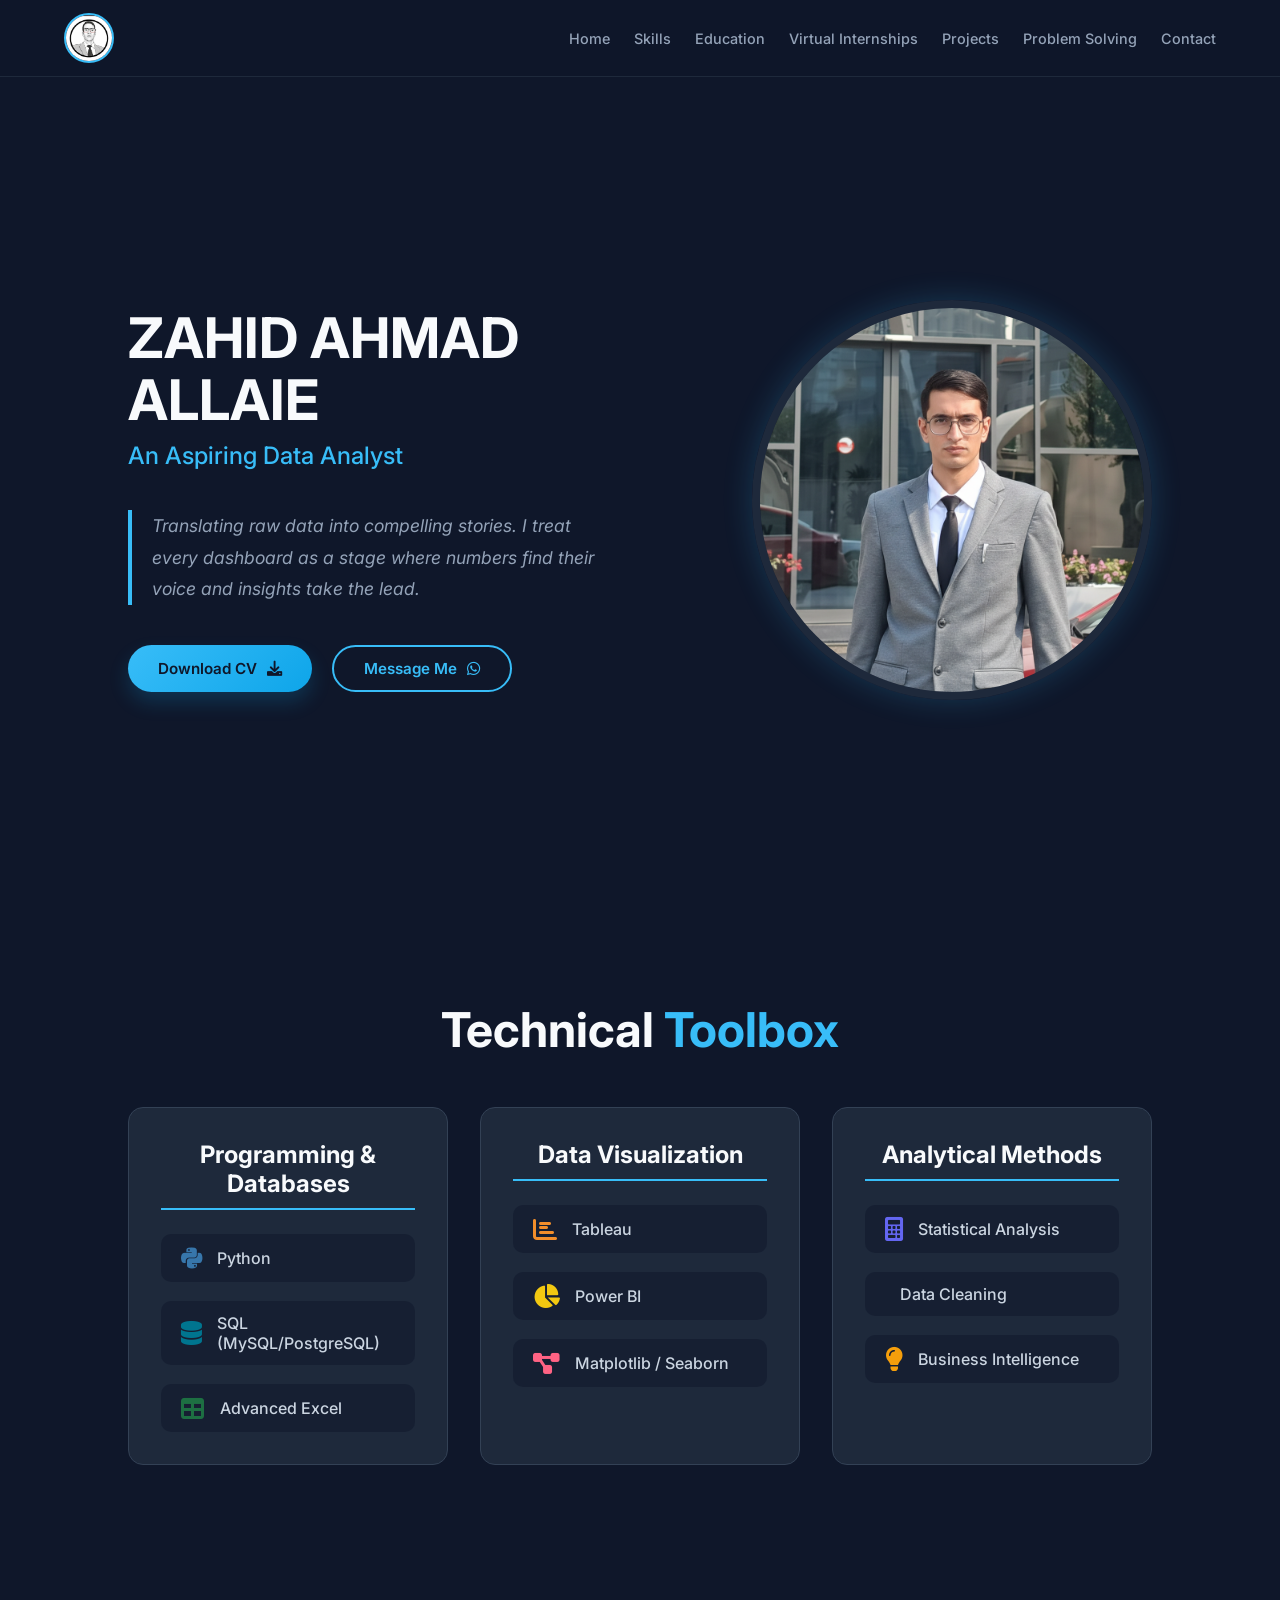
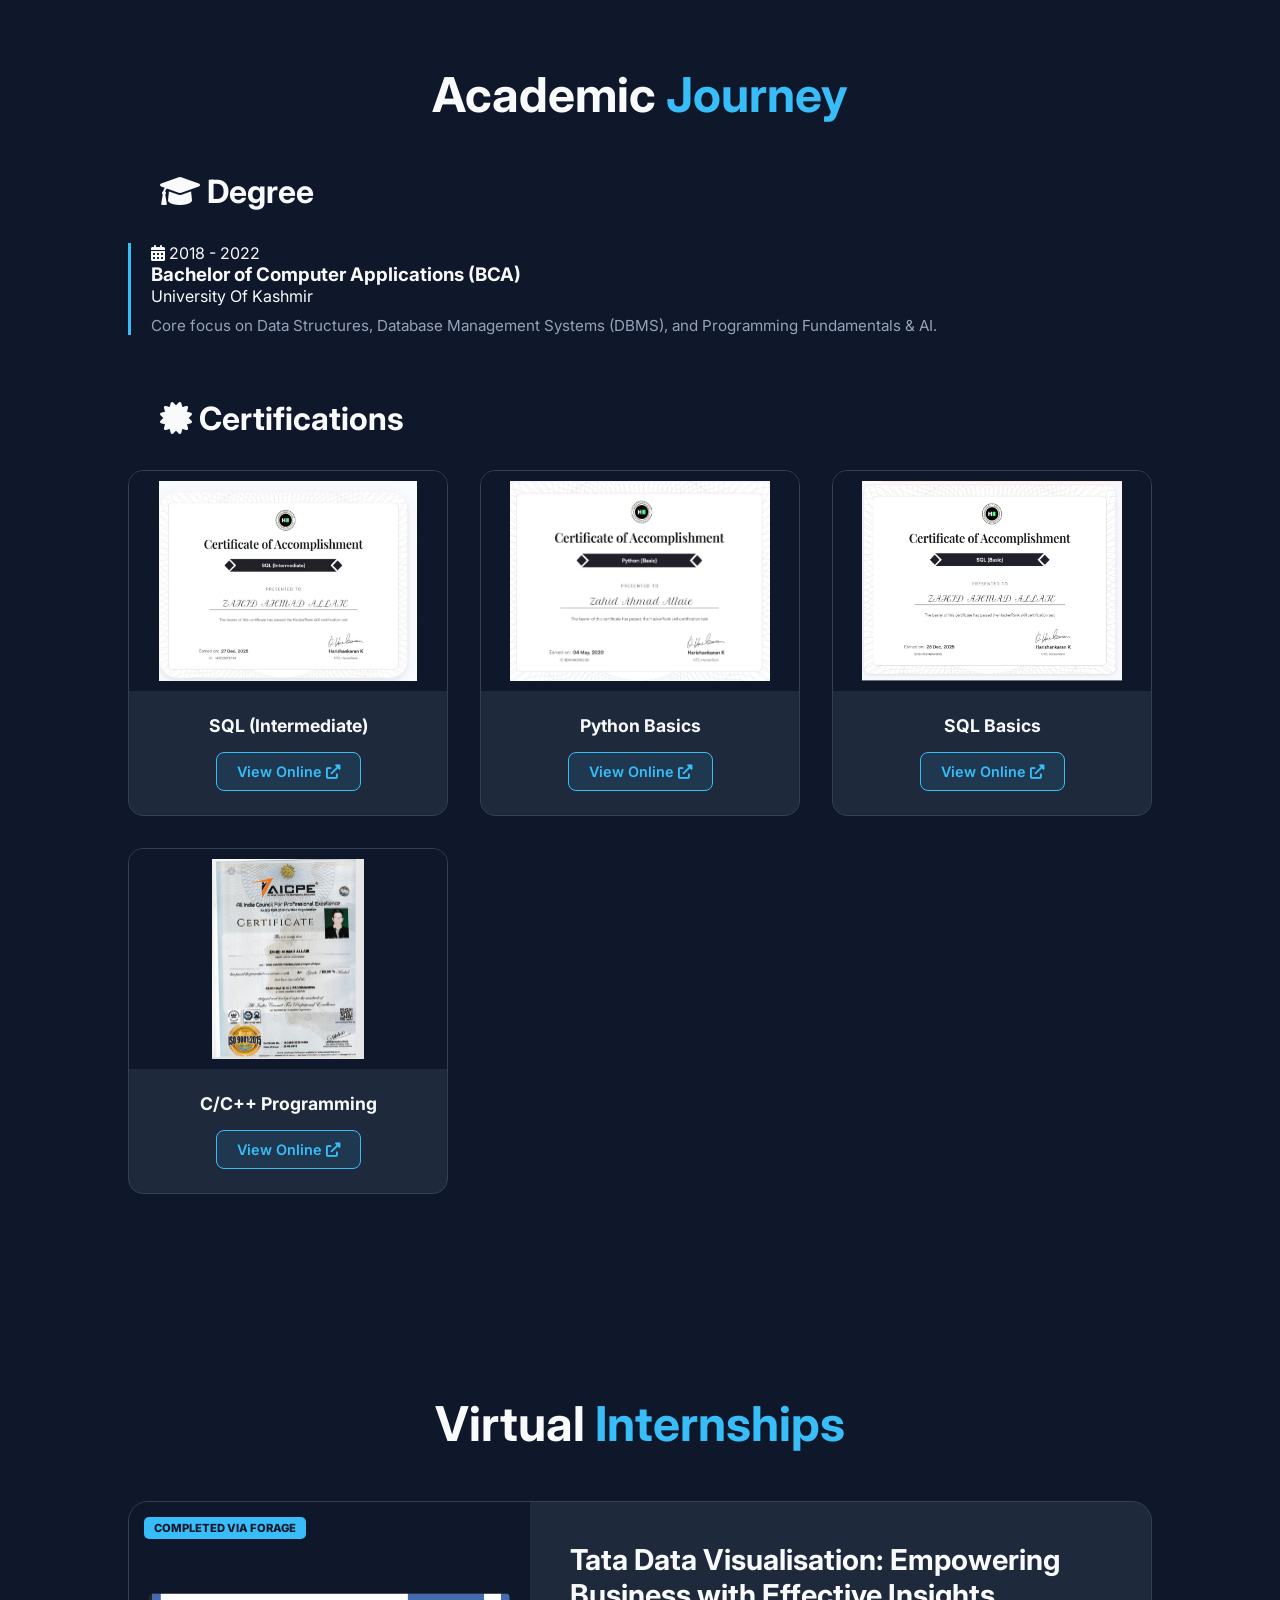
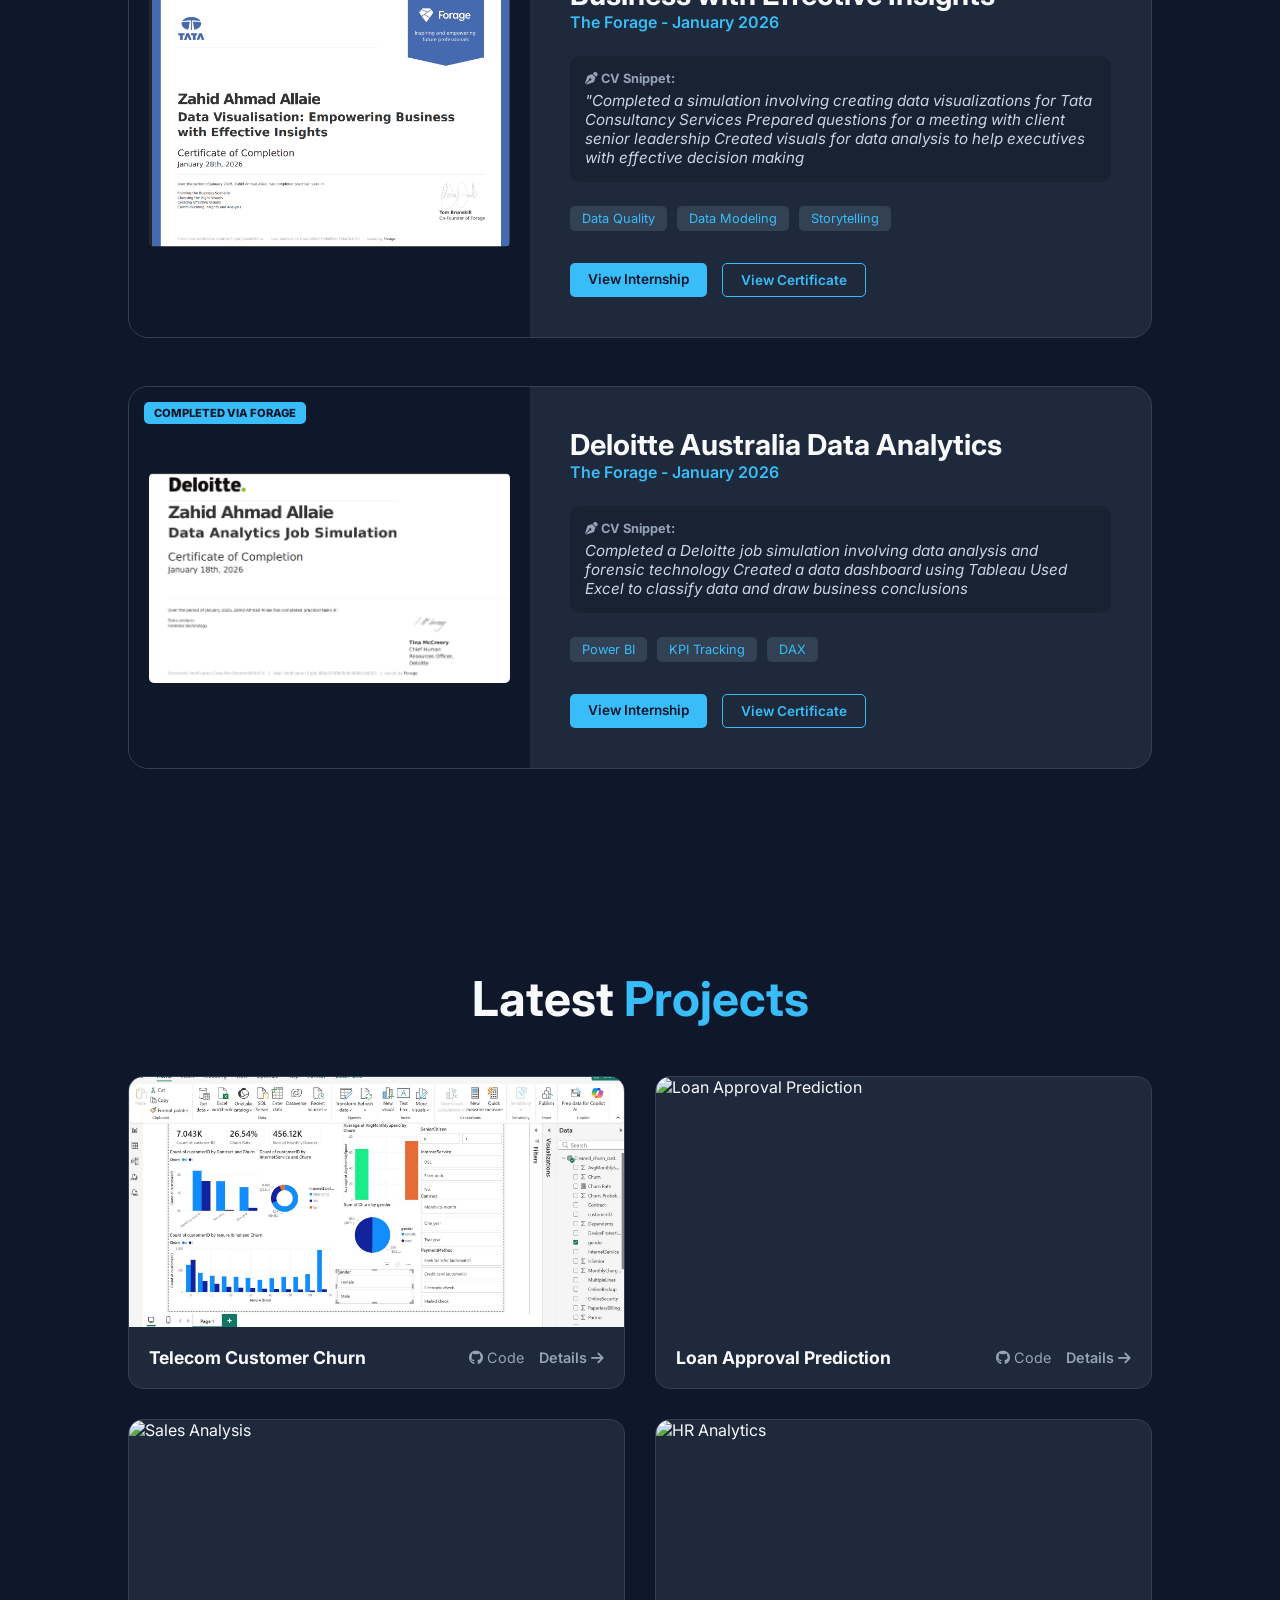
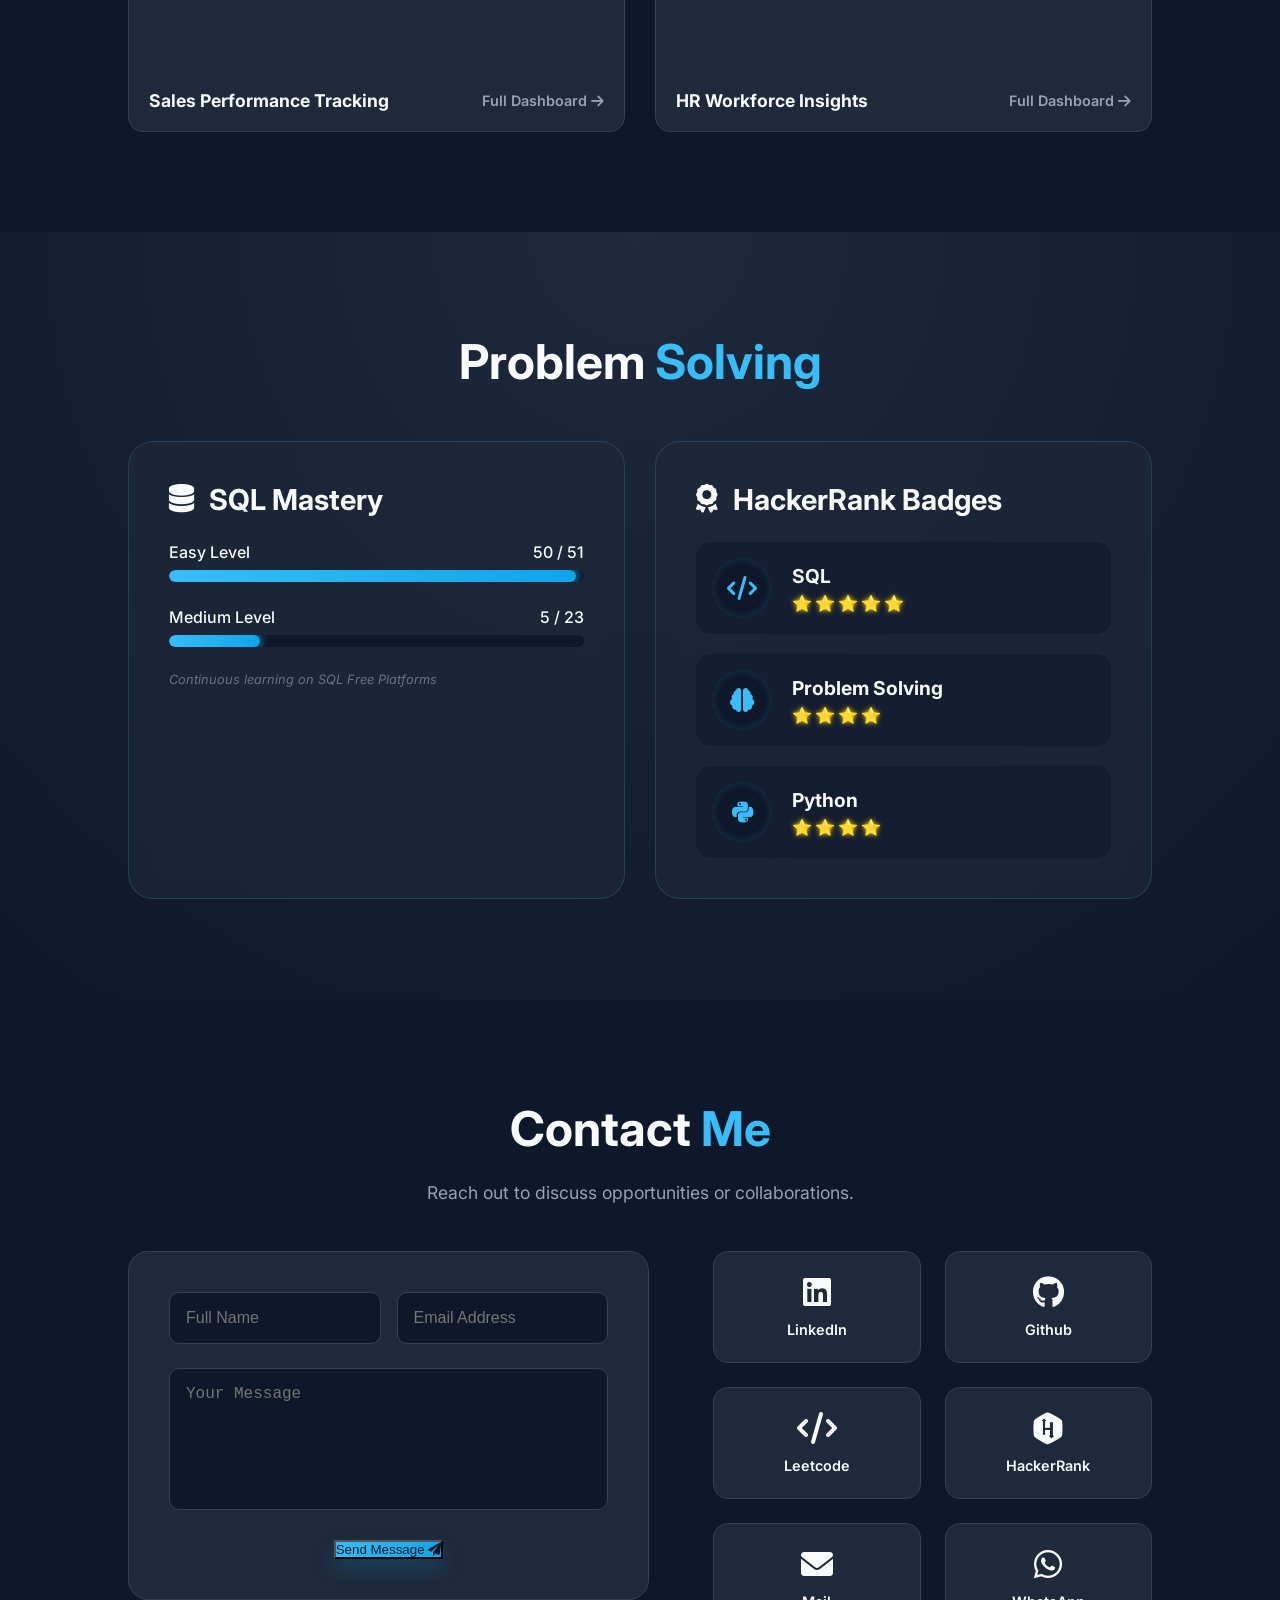
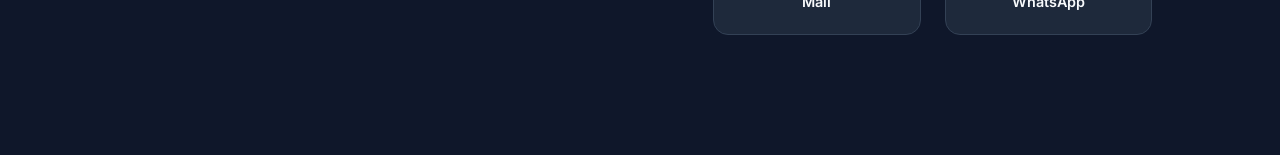
==== index.html @ d8ca3b90 "Update index.html" ====
<!DOCTYPE html>
<html lang="en">
<head>
    <meta charset="UTF-8">
    <meta name="viewport" content="width=device-width, initial-scale=1.0">
    <title>Data Analyst Portfolio</title>
    <link rel="stylesheet" href="Style.css">
    <link href="https://fonts.googleapis.com/css2?family=Inter:wght@300;400;600;700&display=swap" rel="stylesheet">
    <link rel="stylesheet" href="https://cdnjs.cloudflare.com/ajax/libs/font-awesome/6.0.0/css/all.min.css">
</head>
<body>

    <header class="header">
        <nav class="navbar">
            <div class="logo">
    <a href="#home">
        <img src="images\mylogo.PNG" alt="Portfolio Logo" id="logo-img">
    </a>
</div>
            
            <ul class="nav-menu">
                <li><a href="#home" class="nav-link">Home</a></li>
                <li><a href="#skills" class="nav-link">Skills</a></li>
                <li><a href="#education" class="nav-link">Education</a></li>
                <li><a href="#internships" class="nav-link">Virtual Internships</a></li>
                <li><a href="#projects" class="nav-link">Projects</a></li>
                <li><a href="#solving" class="nav-link">Problem Solving</a></li>
                <li><a href="#contact" class="nav-link">Contact</a></li>
            </ul>

            <div class="hamburger">
                <span class="bar"></span>
                <span class="bar"></span>
                <span class="bar"></span>
            </div>
        </nav>
    </header>


    <section class="home" id="home">
    <div class="home-container">
        <div class="home-content">
            <div class="name-box animate-top">
                <h1>ZAHID AHMAD ALLAIE</h1>
                <h3>An Aspiring Data Analyst</h3>
            </div>
            
            <p class="tagline animate-left">
                Translating raw data into compelling stories. I treat every dashboard as a stage where numbers find their voice and insights take the lead.
            </p>

            <div class="btn-group animate-left">
                <a href="https://drive.google.com/file/d/1GFUO-oh1-KVw1tU54nTM6LFHCbg9T-Mq/view" target="_blank" class="btn btn-cv">
                    <span>Download CV</span>
                    <i class="fas fa-download"></i>
                </a>
                <a href="https://wa.me/+971561083582?text=Hi%20Zahid,%20I%20saw%20your%20portfolio..." target="_blank" class="btn btn-msg">
                    <span>Message Me</span>
                    <i class="fab fa-whatsapp"></i>
                </a>
            </div>
        </div>

        <div class="home-img animate-right">
            <div class="img-wrapper">
                <img src="images\zahid.png" alt="Zahid Ahmad Allaie">
            </div>
        </div>
    </div>
</section>








<section class="skills" id="skills">
    <h2 class="heading">Technical <span>Toolbox</span></h2>

    <div class="skills-container">
        <div class="skills-column">
            <h3>Programming & Databases</h3>
            <div class="skills-list">
                <div class="skill-card">
                    <i class="fab fa-python" style="color: #3776ab;"></i>
                    <span>Python</span>
                </div>
                <div class="skill-card">
                    <i class="fas fa-database" style="color: #00758f;"></i>
                    <span>SQL (MySQL/PostgreSQL)</span>
                </div>
                <div class="skill-card">
                    <i class="fas fa-table" style="color: #1d6f42;"></i>
                    <span>Advanced Excel</span>
                </div>
            </div>
        </div>

        <div class="skills-column">
            <h3>Data Visualization</h3>
            <div class="skills-list">
                <div class="skill-card">
                    <i class="fas fa-chart-bar" style="color: #f28e2b;"></i>
                    <span>Tableau</span>
                </div>
                <div class="skill-card">
                    <i class="fas fa-chart-pie" style="color: #f2c811;"></i>
                    <span>Power BI</span>
                </div>
                <div class="skill-card">
                    <i class="fas fa-project-diagram" style="color: #ff6384;"></i>
                    <span>Matplotlib / Seaborn</span>
                </div>
            </div>
        </div>

        <div class="skills-column">
            <h3>Analytical Methods</h3>
            <div class="skills-list">
                <div class="skill-card">
                    <i class="fas fa-calculator" style="color: #6366f1;"></i>
                    <span>Statistical Analysis</span>
                </div>
                <div class="skill-card">
                    <i class="fas fa-magnifying-glass-chart" style="color: #10b981;"></i>
                    <span>Data Cleaning</span>
                </div>
                <div class="skill-card">
                    <i class="fas fa-lightbulb" style="color: #f59e0b;"></i>
                    <span>Business Intelligence</span>
                </div>
            </div>
        </div>
    </div>
</section>









<section class="education" id="education">
    <h2 class="heading">Academic <span>Journey</span></h2>

    <div class="education-row">
        <div class="edu-column">
            <h3 class="title"><i class="fas fa-graduation-cap"></i> Degree</h3>
            <div class="edu-box">
                <div class="content">
                    <div class="year"><i class="fas fa-calendar-alt"></i> 2018 - 2022</div>
                    <h3>Bachelor of Computer Applications (BCA)</h3>
                    <p>University Of Kashmir</p>
                    <p class="edu-detail">Core focus on Data Structures, Database Management Systems (DBMS), and Programming Fundamentals & AI.</p>
                </div>
            </div>
        </div>

        <div class="edu-column">
            <h3 class="title"><i class="fas fa-certificate"></i> Certifications</h3>
            <div class="cert-container">
                
                <div class="cert-card">
                    <div class="cert-img">
                        <img src="images\sqlAdv.PNG" alt="SQL Intermediate">
                    </div>
                    <div class="cert-info">
                        <h4>SQL (Intermediate)</h4>
                        <a href="https://www.hackerrank.com/certificates/143c287fef49" target="_blank" class="view-btn">View Online <i class="fas fa-external-link-alt"></i></a>
                    </div>
                </div>

                <div class="cert-card">
                    <div class="cert-img">
                        <img src="images\pyBasic.PNG" alt="Python Basics">
                    </div>
                    <div class="cert-info">
                        <h4>Python Basics</h4>
                        <a href="https://www.hackerrank.com/certificates/8d104a590e00" target="_blank" class="view-btn">View Online <i class="fas fa-external-link-alt"></i></a>
                    </div>
                </div>

                <div class="cert-card">
                    <div class="cert-img">
                        <img src="images\sqlBasic.PNG" alt="SQL Basics">
                    </div>
                    <div class="cert-info">
                        <h4>SQL Basics</h4>
                        <a href="https://www.hackerrank.com/certificates/8f9cf4ba4808" target="_blank" class="view-btn">View Online <i class="fas fa-external-link-alt"></i></a>
                    </div>
                </div>

                <div class="cert-card">
                    <div class="cert-img">
                        <img src="images\aicpe.PNG" alt="C/C++">
                    </div>
                    <div class="cert-info">
                        <h4>C/C++ Programming</h4>
                        <a href="YOUR_LINK_HERE" target="_blank" class="view-btn">View Online <i class="fas fa-external-link-alt"></i></a>
                    </div>
                </div>

            </div>
        </div>
    </div>
</section>










<section class="internships" id="internships">
    <h2 class="heading">Virtual <span>Internships</span></h2>

    <div class="intern-wrapper">
        <div class="intern-card">
            <div class="intern-visual">
                <img src="images\certificate.PNG" alt="Internship Certificate">
                <div class="intern-label">Completed via Forage</div>
            </div>
            
            <div class="intern-details">
                <h3>Tata Data Visualisation: Empowering Business with Effective Insights </h3>
                <p class="company-name">The Forage - January 2026</p>
                
                <div class="cv-snippet">
                    <strong><i class="fas fa-pen-nib"></i> CV Snippet:</strong>
                    <p>"Completed a simulation involving creating data visualizations for Tata Consultancy Services

Prepared questions for a meeting with client senior leadership

Created visuals for data analysis to help executives with effective decision making</p>
                </div>

                <div class="intern-skills">
                    <span>Data Quality</span>
                    <span>Data Modeling</span>
                    <span>Storytelling</span>
                </div>

                <div class="intern-actions">
                    <a href="https://www.theforage.com/achievements?virtualInternshipId=MyXvBcppsW2FkNYCX" class="btn-small">View Internship</a>
                    <a href="https://www.theforage.com/completion-certificates/ifobHAoMjQs9s6bKS/MyXvBcppsW2FkNYCX_ifobHAoMjQs9s6bKS_696a570f8d5b9c666d1b4325_1769618087051_completion_certificate.pdf" class="btn-small btn-outline">View Certificate</a>
                </div>
            </div>
        </div>

        <div class="intern-card">
            <div class="intern-visual">
                <img src="images\cert.PNG" alt="Internship Certificate">
                <div class="intern-label">Completed via Forage</div>
            </div>
            
            <div class="intern-details">
                <h3>Deloitte Australia Data Analytics</h3>
                <p class="company-name">The Forage - January 2026</p>
                
                <div class="cv-snippet">
                    <strong><i class="fas fa-pen-nib"></i> CV Snippet:</strong>
                    <p>Completed a Deloitte job simulation involving data analysis and forensic technology 

Created a data dashboard using Tableau 

Used Excel to classify data and draw business conclusions</p>
                </div>

                <div class="intern-skills">
                    <span>Power BI</span>
                    <span>KPI Tracking</span>
                    <span>DAX</span>
                </div>

                <div class="intern-actions">
                    <a href="" class="btn-small">View Internship</a>
                    <a href="https://www.theforage.com/completion-certificates/9PBTqmSxAf6zZTseP/io9DzWKe3PTsiS6GG_9PBTqmSxAf6zZTseP_696a570f8d5b9c666d1b4325_1768754976599_completion_certificate.pdf" class="btn-small btn-outline">View Certificate</a>
                </div>
            </div>
        </div>
    </div>
</section>








<section class="projects" id="projects">
    <h2 class="heading">Latest <span>Projects</span></h2>

    <div class="projects-grid">
        
        <div class="project-box">
            <div class="project-media">
                <img src="images\pj2.jpg" alt="Telecom Churn Analysis">
                <div class="project-overlay">
                    <div class="overlay-content">
                        <h4>Impact: 81% Accuracy</h4>
                        <p>Identified that Fiber Optic customers churn most in the first 12 months.</p>
                        <div class="tech-tags">
                            <span>Python</span><span>Pandas</span><span>Power BI</span>
                        </div>
                    </div>
                </div>
            </div>
            <div class="project-text">
                <h3>Telecom Customer Churn</h3>
                <div class="project-links">
                    <a href="GITHUB_LINK" target="_blank"><i class="fab fa-github"></i> Code</a>
                    <a href="#" class="view-link">Details <i class="fas fa-arrow-right"></i></a>
                </div>
            </div>
        </div>

        <div class="project-box">
            <div class="project-media">
                <img src="images\custt.png" alt="Loan Approval Prediction">
                <div class="project-overlay">
                    <div class="overlay-content">
                        <h4>Impact: 91% Precision</h4>
                        <p>Identified CIBIL score as the #1 predictor for loan risk assessment.</p>
                        <div class="tech-tags">
                            <span>Scikit-Learn</span><span>ML</span><span>Seaborn</span>
                        </div>
                    </div>
                </div>
            </div>
            <div class="project-text">
                <h3>Loan Approval Prediction</h3>
                <div class="project-links">
                    <a href="GITHUB_LINK" target="_blank"><i class="fab fa-github"></i> Code</a>
                    <a href="#" class="view-link">Details <i class="fas fa-arrow-right"></i></a>
                </div>
            </div>
        </div>

        <div class="project-box">
            <div class="project-media">
                <img src="sales-preview.jpg" alt="Sales Analysis">
                <div class="project-overlay">
                    <div class="overlay-content">
                        <h4>Role: Data Visualization</h4>
                        <p>Built calculated measures to track YOY growth and product performance.</p>
                        <div class="tech-tags">
                            <span>Excel</span><span>Power BI</span><span>DAX</span>
                        </div>
                    </div>
                </div>
            </div>
            <div class="project-text">
                <h3>Sales Performance Tracking</h3>
                <div class="project-links">
                    <a href="#" class="view-link">Full Dashboard <i class="fas fa-arrow-right"></i></a>
                </div>
            </div>
        </div>

        <div class="project-box">
            <div class="project-media">
                <img src="images\hr_pj.png" alt="HR Analytics">
                <div class="project-overlay">
                    <div class="overlay-content">
                        <h4>Goal: Workforce Optimization</h4>
                        <p>Analyzed salary distribution and education levels across departments.</p>
                        <div class="tech-tags">
                            <span>Power BI</span><span>Data Cleaning</span>
                        </div>
                    </div>
                </div>
            </div>
            <div class="project-text">
                <h3>HR Workforce Insights</h3>
                <div class="project-links">
                    <a href="#" class="view-link">Full Dashboard <i class="fas fa-arrow-right"></i></a>
                </div>
            </div>
        </div>

    </div>
</section>







<section class="problem-solving" id="solving">
    <h2 class="heading">Problem <span>Solving</span></h2>

    <div class="stats-container">
        <div class="stats-card glass-morph animate-left">
            <h3><i class="fas fa-database"></i> SQL Mastery</h3>
            <div class="progress-box">
                <div class="progress-info">
                    <span>Easy Level</span>
                    <span>50 / 51</span>
                </div>
                <div class="progress-bar"><div class="bar-fill" style="width: 98%;"></div></div>
            </div>

            <div class="progress-box">
                <div class="progress-info">
                    <span>Medium Level</span>
                    <span>5 / 23</span>
                </div>
                <div class="progress-bar"><div class="bar-fill" style="width: 22%;"></div></div>
            </div>
            <p class="stats-footer">Continuous learning on SQL Free Platforms</p>
        </div>

        <div class="badges-card glass-morph animate-right">
            <h3><i class="fas fa-award"></i> HackerRank Badges</h3>
            <div class="badge-row">
                <div class="badge-item gold">
                    <div class="badge-icon"><i class="fas fa-code"></i></div>
                    <div class="badge-info">
                        <h4>SQL</h4>
                        <div class="stars">⭐⭐⭐⭐⭐</div>
                    </div>
                </div>

                <div class="badge-item silver">
                    <div class="badge-icon"><i class="fas fa-brain"></i></div>
                    <div class="badge-info">
                        <h4>Problem Solving</h4>
                        <div class="stars">⭐⭐⭐⭐</div>
                    </div>
                </div>

                <div class="badge-item silver">
                    <div class="badge-icon"><i class="fab fa-python"></i></div>
                    <div class="badge-info">
                        <h4>Python</h4>
                        <div class="stars">⭐⭐⭐⭐</div>
                    </div>
                </div>
            </div>
        </div>
    </div>
</section>








<section class="contact" id="contact">
    <h2 class="heading">Contact <span>Me</span></h2>
    <p class="contact-subtitle">Reach out to discuss opportunities or collaborations.</p>

    <div class="contact-container">
        <div class="contact-form-box">
            <form action="#">
                <div class="input-group">
                    <input type="text" placeholder="Full Name" required>
                    <input type="email" placeholder="Email Address" required>
                </div>
                <textarea name="message" cols="30" rows="6" placeholder="Your Message" required></textarea>
                <button type="submit" class="btn-cv">Send Message <i class="fas fa-paper-plane"></i></button>
            </form>
        </div>

        <div class="contact-links-grid">
            <a href="https://linkedin.com/in/zahid-ahmad-allaie-4b32391a2" target="_blank" class="contact-card linkedin">
                <i class="fab fa-linkedin"></i>
                <span>LinkedIn</span>
            </a>
            <a href="https://github.com/Zahidtoofani" target="_blank" class="contact-card github">
                <i class="fab fa-github"></i>
                <span>Github</span>
            </a>
            <a href="https://leetcode.com/u/ZahidAllaie123/" target="_blank" class="contact-card leetcode">
                <i class="fas fa-code"></i>
                <span>Leetcode</span>
            </a>
            <a href="https://www.hackerrank.com/profile/ZahidToofani786" target="_blank" class="contact-card hackerrank">
                <i class="fab fa-hackerrank"></i>
                <span>HackerRank</span>
            </a>
            <a href="https://mail.google.com/mail/?view=cm&fs=1&to=zahidtoofani83406@gmail.com" class="contact-card mail">
                <i class="fas fa-envelope"></i>
                <span>Mail</span>
            </a>
            <a href="https://wa.me/+971561083582" target="_blank" class="contact-card whatsapp">
                <i class="fab fa-whatsapp"></i>
                <span>WhatsApp</span>
            </a>
        </div>
    </div>
</section>








    <script src="script.js"></script>
</body>

</html>
---- Style.css ----
/* =========================================
   1. BASE RESET & FONTS
   ========================================= */
* {
    margin: 0;
    padding: 0;
    box-sizing: border-box;
}

body {
    font-family: 'Inter', sans-serif;
    background-color: #0f172a; /* Deep Navy */
    color: #f8fafc;
    overflow-x: hidden;
}

/* =========================================
   2. HEADER & NAVIGATION
   ========================================= */
.header {
    background-color: rgba(15, 23, 42, 0.95);
    position: fixed;
    width: 100%;
    top: 0;
    z-index: 1000;
    border-bottom: 1px solid #1e293b;
}

.navbar {
    display: flex;
    justify-content: space-between;
    align-items: center;
    padding: 0.8rem 5%;
    max-width: 1300px;
    margin: 0 auto;
}

.logo img {
    width: 50px;           
    height: 50px;          
    border-radius: 50%;    
    object-fit: cover;     
    border: 2px solid #38bdf8;
    transition: transform 0.3s ease;
    display: block;
}

.logo img:hover {
    transform: scale(1.1);
}

.nav-menu {
    display: flex;
    list-style: none;
    gap: 1.5rem;
}

.nav-link {
    text-decoration: none;
    color: #94a3b8;
    font-size: 0.9rem;
    font-weight: 500;
    transition: 0.3s;
}

.nav-link:hover {
    color: #38bdf8;
}

/* =========================================
   3. HOME / HERO SECTION
   ========================================= */
.home {
    min-height: 100vh;
    display: flex;
    align-items: center;
    padding: 100px 10% 0;
    background-color: #0f172a;
}

.home-container {
    display: flex;
    align-items: center;
    justify-content: space-between;
    width: 100%;
    gap: 50px;
}

.home-content {
    flex: 1;
    text-align: left;
}

/* Name Box Spacing */
.name-box {
    margin-bottom: 40px; /* This creates the gap you wanted */
}

.name-box h1 {
    font-size: 3.5rem;
    color: #f8fafc;
    line-height: 1.1;
    margin-bottom: 10px;
}

.name-box h3 {
    font-size: 1.5rem;
    color: #38bdf8;
    font-weight: 500;
}

/* Tagline Spacing */
.tagline {
    font-style: italic;
    font-size: 1.1rem;
    line-height: 1.8;
    color: #94a3b8;
    border-left: 4px solid #38bdf8;
    padding-left: 20px;
    max-width: 550px;
    margin-bottom: 40px; /* Space before buttons */
}

/* Image Wrapper */
.home-img {
    flex: 1;
    display: flex;
    justify-content: flex-end;
}

.img-wrapper {
    width: 400px;
    height: 400px;
    border-radius: 50%;
    border: 8px solid #1e293b;
    overflow: hidden;
    box-shadow: 0 0 30px rgba(56, 189, 248, 0.2);
}

.img-wrapper img {
    width: 100%;
    height: 100%;
    object-fit: cover;
}

/* =========================================
   4. BUTTONS
   ========================================= */
.btn-group {
    display: flex;
    gap: 20px;
}

.btn {
    position: relative;
    padding: 12px 30px;
    font-size: 0.95rem;
    font-weight: 600;
    text-decoration: none;
    border-radius: 50px;
    display: flex;
    align-items: center;
    gap: 10px;
    transition: all 0.4s ease;
    overflow: hidden;
}

.btn-cv {
    background: linear-gradient(135deg, #38bdf8 0%, #0ea5e9 100%);
    color: #0f172a;
    box-shadow: 0 10px 20px rgba(14, 165, 233, 0.2);
}

.btn-msg {
    background: transparent;
    color: #38bdf8;
    border: 2px solid #38bdf8;
}

.btn:hover {
    transform: translateY(-3px);
    box-shadow: 0 15px 30px rgba(56, 189, 248, 0.4);
}

.btn::after {
    content: '';
    position: absolute;
    top: -50%;
    left: -60%;
    width: 20%;
    height: 200%;
    background: rgba(255, 255, 255, 0.2);
    transform: rotate(30deg);
    transition: all 0.6s ease;
}

.btn:hover::after {
    left: 120%;
}

/* =========================================
   5. ANIMATIONS
   ========================================= */
.animate-top {
    animation: slideTop 1s ease forwards;
}

.animate-left {
    animation: slideLeft 1s ease forwards;
    animation-delay: 0.5s;
    opacity: 0;
}

.animate-right {
    animation: slideRight 1s ease forwards;
    opacity: 0;
}

@keyframes slideTop {
    0% { transform: translateY(-70px); opacity: 0; }
    100% { transform: translateY(0); opacity: 1; }
}

@keyframes slideLeft {
    0% { transform: translateX(-70px); opacity: 0; }
    100% { transform: translateX(0); opacity: 1; }
}

@keyframes slideRight {
    0% { transform: translateX(70px); opacity: 0; }
    100% { transform: translateX(0); opacity: 1; }
}

/* =========================================
   6. MOBILE RESPONSIVENESS
   ========================================= */
.hamburger {
    display: none;
    cursor: pointer;
}

.bar {
    display: block;
    width: 25px;
    height: 3px;
    margin: 5px;
    background-color: #f8fafc;
    transition: 0.3s;
}

@media (max-width: 1024px) {
    .hamburger { display: block; }
    .nav-menu {
        position: fixed;
        left: -100%;
        top: 70px;
        flex-direction: column;
        background-color: #1e293b;
        width: 100%;
        text-align: center;
        transition: 0.3s;
    }
    .nav-menu.active { left: 0; }
    .nav-menu li { margin: 1.5rem 0; }
}

@media (max-width: 991px) {
    .home-container {
        flex-direction: column;
        text-align: center;
        margin-top: 50px;
    }
    
    .home-content { order: 1; }
    .home-img { order: 2; justify-content: center; }

    .name-box h1 { font-size: 2.5rem; }
    .tagline { border-left: none; border-top: 3px solid #38bdf8; padding: 20px 0; }
    .btn-group { justify-content: center; }
    .img-wrapper { width: 300px; height: 300px; }
}


/* Skills Section Styles */
.skills {
    padding: 100px 10%;
    background: #0f172a;
}

.heading {
    font-size: 3rem;
    text-align: center;
    margin-bottom: 3rem;
}

.heading span {
    color: #38bdf8;
}

.skills-container {
    display: grid;
    grid-template-columns: repeat(auto-fit, minmax(300px, 1fr));
    gap: 2rem;
}

.skills-column {
    background: #1e293b;
    padding: 2rem;
    border-radius: 15px;
    border: 1px solid #334155;
    transition: 0.3s;
}

.skills-column:hover {
    border-color: #38bdf8;
    transform: translateY(-10px);
}

.skills-column h3 {
    font-size: 1.5rem;
    color: #f8fafc;
    margin-bottom: 1.5rem;
    text-align: center;
    border-bottom: 2px solid #38bdf8;
    display: inline-block;
    width: 100%;
    padding-bottom: 10px;
}

.skills-list {
    display: flex;
    flex-direction: column;
    gap: 1.2rem;
}

.skill-card {
    display: flex;
    align-items: center;
    gap: 15px;
    background: rgba(15, 23, 42, 0.5);
    padding: 12px 20px;
    border-radius: 10px;
    transition: 0.3s;
}

.skill-card i {
    font-size: 1.5rem;
}

.skill-card span {
    font-size: 1rem;
    font-weight: 500;
    color: #cbd5e1;
}

.skill-card:hover {
    background: #38bdf8;
}

.skill-card:hover span, 
.skill-card:hover i {
    color: #0f172a !important; /* Text turns dark when card turns blue */
}

/* Mobile responsive adjustments */
@media (max-width: 768px) {
    .heading { font-size: 2.2rem; }
    .skills-container { grid-template-columns: 1fr; }
}


.education {
    padding: 100px 10%;
    background: #0f172a;
}

.education-row {
    display: flex;
    flex-wrap: wrap;
    gap: 5rem;
}

.edu-column {
    flex: 1 1 40rem;
}

.title {
    font-size: 2rem;
    margin: 0 0 1.5rem 2rem;
}






.education {
    padding: 100px 10%;
    background: #0f172a;
}

.education-row {
    display: flex;
    flex-wrap: wrap;
    gap: 4rem;
}

.edu-column {
    flex: 1 1 40rem;
}

.title {
    font-size: 2rem;
    margin-bottom: 2rem;
    color: #f8fafc;
}

/* BCA Content Box */
.edu-box {
    border-left: 3px solid #38bdf8;
    padding-left: 20px;
}

.edu-detail {
    margin-top: 10px;
    color: #94a3b8;
    font-size: 0.95rem;
}

/* Certificate Grid */
.cert-container {
    display: grid;
    grid-template-columns: repeat(auto-fit, minmax(280px, 1fr));
    gap: 2rem;
}

.cert-card {
    background: #1e293b;
    border-radius: 15px;
    border: 1px solid #334155;
    overflow: hidden;
    display: flex;
    flex-direction: column;
    transition: 0.4s;
}

.cert-card:hover {
    transform: translateY(-10px);
    border-color: #38bdf8;
    box-shadow: 0 10px 30px rgba(56, 189, 248, 0.1);
}

.cert-img {
    height: 220px; /* Large height for the certificate image */
    width: 100%;
    background: #0f172a;
    display: flex;
    align-items: center;
    justify-content: center;
    padding: 10px;
}

.cert-img img {
    max-width: 100%;
    max-height: 100%;
    object-fit: contain; /* Shows the whole certificate without cropping */
}

.cert-info {
    padding: 1.5rem;
    text-align: center;
}

.cert-info h4 {
    font-size: 1.1rem;
    margin-bottom: 1rem;
    color: #f8fafc;
}

/* Glass View Button */
.view-btn {
    display: inline-block;
    padding: 10px 20px;
    background: rgba(56, 189, 248, 0.1);
    color: #38bdf8;
    text-decoration: none;
    border: 1px solid #38bdf8;
    border-radius: 8px;
    font-size: 0.9rem;
    font-weight: 600;
    transition: 0.3s;
}

.view-btn:hover {
    background: #38bdf8;
    color: #0f172a;
}

/* Mobile Adjustments */
@media (max-width: 768px) {
    .cert-container {
        grid-template-columns: 1fr;
    }
}






.internships {
    padding: 100px 10%;
    background: #0f172a;
}

.intern-wrapper {
    display: flex;
    flex-direction: column;
    gap: 3rem;
    max-width: 1100px;
    margin: 0 auto;
}

.intern-card {
    display: flex;
    background: #1e293b;
    border-radius: 20px;
    border: 1px solid #334155;
    overflow: hidden;
    transition: 0.4s ease;
}

.intern-card:hover {
    transform: scale(1.02);
    border-color: #38bdf8;
    box-shadow: 0 0 30px rgba(56, 189, 248, 0.1);
}

/* Visual Side (Certificate) */
.intern-visual {
    flex: 1;
    position: relative;
    background: #0f172a;
    display: flex;
    align-items: center;
    justify-content: center;
    padding: 20px;
    min-height: 300px;
}

.intern-visual img {
    max-width: 100%;
    max-height: 100%;
    border-radius: 5px;
    object-fit: contain;
}

.intern-label {
    position: absolute;
    top: 15px;
    left: 15px;
    background: #38bdf8;
    color: #0f172a;
    font-size: 0.7rem;
    font-weight: 800;
    padding: 4px 10px;
    border-radius: 5px;
    text-transform: uppercase;
}

/* Details Side */
.intern-details {
    flex: 1.5;
    padding: 2.5rem;
    display: flex;
    flex-direction: column;
    justify-content: center;
}

.intern-details h3 {
    font-size: 1.8rem;
    color: #f8fafc;
}

.company-name {
    color: #38bdf8;
    font-weight: 600;
    margin-bottom: 1.5rem;
}

.cv-snippet {
    background: rgba(15, 23, 42, 0.4);
    padding: 15px;
    border-radius: 10px;
    margin-bottom: 1.5rem;
}

.cv-snippet strong {
    display: block;
    color: #94a3b8;
    font-size: 0.8rem;
    margin-bottom: 5px;
}

.cv-snippet p {
    font-style: italic;
    color: #cbd5e1;
    font-size: 0.95rem;
}

.intern-skills {
    display: flex;
    flex-wrap: wrap;
    gap: 10px;
    margin-bottom: 2rem;
}

.intern-skills span {
    background: #334155;
    padding: 5px 12px;
    border-radius: 5px;
    font-size: 0.8rem;
    color: #38bdf8;
}

/* Buttons */
.intern-actions {
    display: flex;
    gap: 15px;
}

.btn-small {
    text-decoration: none;
    padding: 8px 18px;
    border-radius: 5px;
    font-size: 0.85rem;
    font-weight: 600;
    transition: 0.3s;
    background: #38bdf8;
    color: #0f172a;
}

.btn-outline {
    background: transparent;
    color: #38bdf8;
    border: 1px solid #38bdf8;
}

.btn-small:hover {
    opacity: 0.8;
}

/* Mobile Responsiveness */
@media (max-width: 900px) {
    .intern-card {
        flex-direction: column;
    }
    .intern-visual {
        min-height: 200px;
    }
}







.projects {
    padding: 100px 10%;
    background: #0f172a;
}

.projects-grid {
    display: grid;
    grid-template-columns: repeat(auto-fit, minmax(350px, 1fr));
    gap: 30px;
}

.project-box {
    background: #1e293b;
    border-radius: 15px;
    overflow: hidden;
    border: 1px solid #334155;
    transition: 0.3s ease;
}

.project-media {
    position: relative;
    height: 250px;
    overflow: hidden;
}

.project-media img {
    width: 100%;
    height: 100%;
    object-fit: cover;
    transition: 0.5s ease;
}

/* The Secret Sauce: Hover Overlay */
.project-overlay {
    position: absolute;
    top: 0;
    left: 0;
    width: 100%;
    height: 100%;
    background: rgba(15, 23, 42, 0.9);
    display: flex;
    align-items: center;
    justify-content: center;
    padding: 20px;
    opacity: 0; /* Hidden by default */
    transition: 0.4s ease;
}

.project-box:hover .project-overlay {
    opacity: 1;
}

.project-box:hover img {
    transform: scale(1.1);
}

.overlay-content {
    text-align: center;
}

.overlay-content h4 {
    color: #38bdf8;
    margin-bottom: 10px;
    font-size: 1.2rem;
}

.overlay-content p {
    font-size: 0.9rem;
    color: #cbd5e1;
    margin-bottom: 15px;
}

/* Tech Tags inside the overlay */
.tech-tags {
    display: flex;
    flex-wrap: wrap;
    gap: 8px;
    justify-content: center;
}

.tech-tags span {
    background: #38bdf8;
    color: #0f172a;
    padding: 3px 10px;
    border-radius: 4px;
    font-size: 0.75rem;
    font-weight: 700;
}

/* Text Section below image */
.project-text {
    padding: 20px;
    display: flex;
    justify-content: space-between;
    align-items: center;
}

.project-text h3 {
    font-size: 1.1rem;
    color: #f8fafc;
}

.project-links {
    display: flex;
    gap: 15px;
}

.project-links a {
    text-decoration: none;
    color: #94a3b8;
    font-size: 0.9rem;
    transition: 0.3s;
}

.project-links a:hover {
    color: #38bdf8;
}

.view-link {
    font-weight: 600;
}

/* Responsive Fix */
@media (max-width: 768px) {
    .projects-grid {
        grid-template-columns: 1fr;
    }
}






.problem-solving {
    padding: 100px 10%;
    background: radial-gradient(circle at top, #1e293b 0%, #0f172a 100%);
}

.stats-container {
    display: grid;
    grid-template-columns: repeat(auto-fit, minmax(400px, 1fr));
    gap: 30px;
    margin-top: 50px;
}

.glass-morph {
    background: rgba(30, 41, 59, 0.7);
    backdrop-filter: blur(10px);
    border: 1px solid rgba(56, 189, 248, 0.2);
    border-radius: 25px;
    padding: 40px;
    transition: 0.4s ease;
}

.glass-morph:hover {
    border-color: #38bdf8;
    box-shadow: 0 0 40px rgba(56, 189, 248, 0.15);
    transform: translateY(-5px);
}

.glass-morph h3 {
    font-size: 1.8rem;
    margin-bottom: 25px;
    display: flex;
    align-items: center;
    gap: 15px;
}

/* SQL Progress Bars */
.progress-box {
    margin-bottom: 25px;
}

.progress-info {
    display: flex;
    justify-content: space-between;
    margin-bottom: 8px;
    font-weight: 500;
}

.progress-bar {
    width: 100%;
    height: 12px;
    background: #0f172a;
    border-radius: 10px;
    overflow: hidden;
}

.bar-fill {
    height: 100%;
    background: linear-gradient(90deg, #38bdf8, #0ea5e9);
    box-shadow: 0 0 10px #38bdf8;
    border-radius: 10px;
}

/* HackerRank Badges */
.badge-row {
    display: flex;
    flex-direction: column;
    gap: 20px;
}

.badge-item {
    display: flex;
    align-items: center;
    gap: 20px;
    background: rgba(15, 23, 42, 0.5);
    padding: 15px;
    border-radius: 15px;
    border: 1px solid transparent;
}

.badge-item:hover {
    border-color: rgba(56, 189, 248, 0.4);
}

.badge-icon {
    width: 60px;
    height: 60px;
    background: #0f172a;
    border-radius: 50%;
    display: flex;
    align-items: center;
    justify-content: center;
    font-size: 1.5rem;
    color: #38bdf8;
    box-shadow: inset 0 0 10px rgba(56, 189, 248, 0.2);
}

.badge-info h4 {
    font-size: 1.2rem;
    margin-bottom: 5px;
}

.stars {
    letter-spacing: 3px;
    text-shadow: 0 0 5px #ffd700;
}

.stats-footer {
    font-size: 0.8rem;
    color: #64748b;
    margin-top: 10px;
    font-style: italic;
}

@media (max-width: 768px) {
    .stats-container { grid-template-columns: 1fr; }
}








.contact {
    padding: 100px 10% 120px;
    background: #0f172a;
    text-align: center;
}

.contact-subtitle {
    color: #94a3b8;
    margin: -1.5rem 0 3rem;
    font-size: 1.1rem;
}

.contact-container {
    display: flex;
    gap: 4rem;
    align-items: flex-start;
}

/* Form Side */
.contact-form-box {
    flex: 1;
    background: #1e293b;
    padding: 2.5rem;
    border-radius: 20px;
    border: 1px solid #334155;
}

.input-group {
    display: flex;
    gap: 1rem;
    margin-bottom: 1.5rem;
}

.contact-form-box input, 
.contact-form-box textarea {
    width: 100%;
    padding: 1rem;
    background: #0f172a;
    border: 1px solid #334155;
    border-radius: 10px;
    color: #f8fafc;
    font-size: 1rem;
    outline: none;
}

.contact-form-box textarea {
    margin-bottom: 1.5rem;
    resize: none;
}

.contact-form-box input:focus, 
.contact-form-box textarea:focus {
    border-color: #38bdf8;
}

/* Links Grid Side */
.contact-links-grid {
    flex: 1;
    display: grid;
    grid-template-columns: repeat(2, 1fr);
    gap: 1.5rem;
}

.contact-card {
    display: flex;
    flex-direction: column;
    align-items: center;
    justify-content: center;
    padding: 1.5rem;
    background: #1e293b;
    border-radius: 15px;
    text-decoration: none;
    color: #f8fafc;
    border: 1px solid #334155;
    transition: 0.3s ease;
}

.contact-card i {
    font-size: 2rem;
    margin-bottom: 0.8rem;
}

.contact-card span {
    font-weight: 600;
    font-size: 0.9rem;
}

/* Branding Hover Colors */
.contact-card.linkedin:hover { background: #0077b5; border-color: #0077b5; }
.contact-card.github:hover { background: #333; border-color: #333; }
.contact-card.leetcode:hover { background: #ffa116; border-color: #ffa116; }
.contact-card.hackerrank:hover { background: #2ec866; border-color: #2ec866; }
.contact-card.mail:hover { background: #ea4335; border-color: #ea4335; }
.contact-card.whatsapp:hover { background: #25d366; border-color: #25d366; }

.contact-card:hover {
    transform: translateY(-5px);
    color: #fff;
}

/* Responsive */
@media (max-width: 991px) {
    .contact-container {
        flex-direction: column;
    }
    .input-group {
        flex-direction: column;
    }
    .contact-links-grid {
        width: 100%;
    }
}
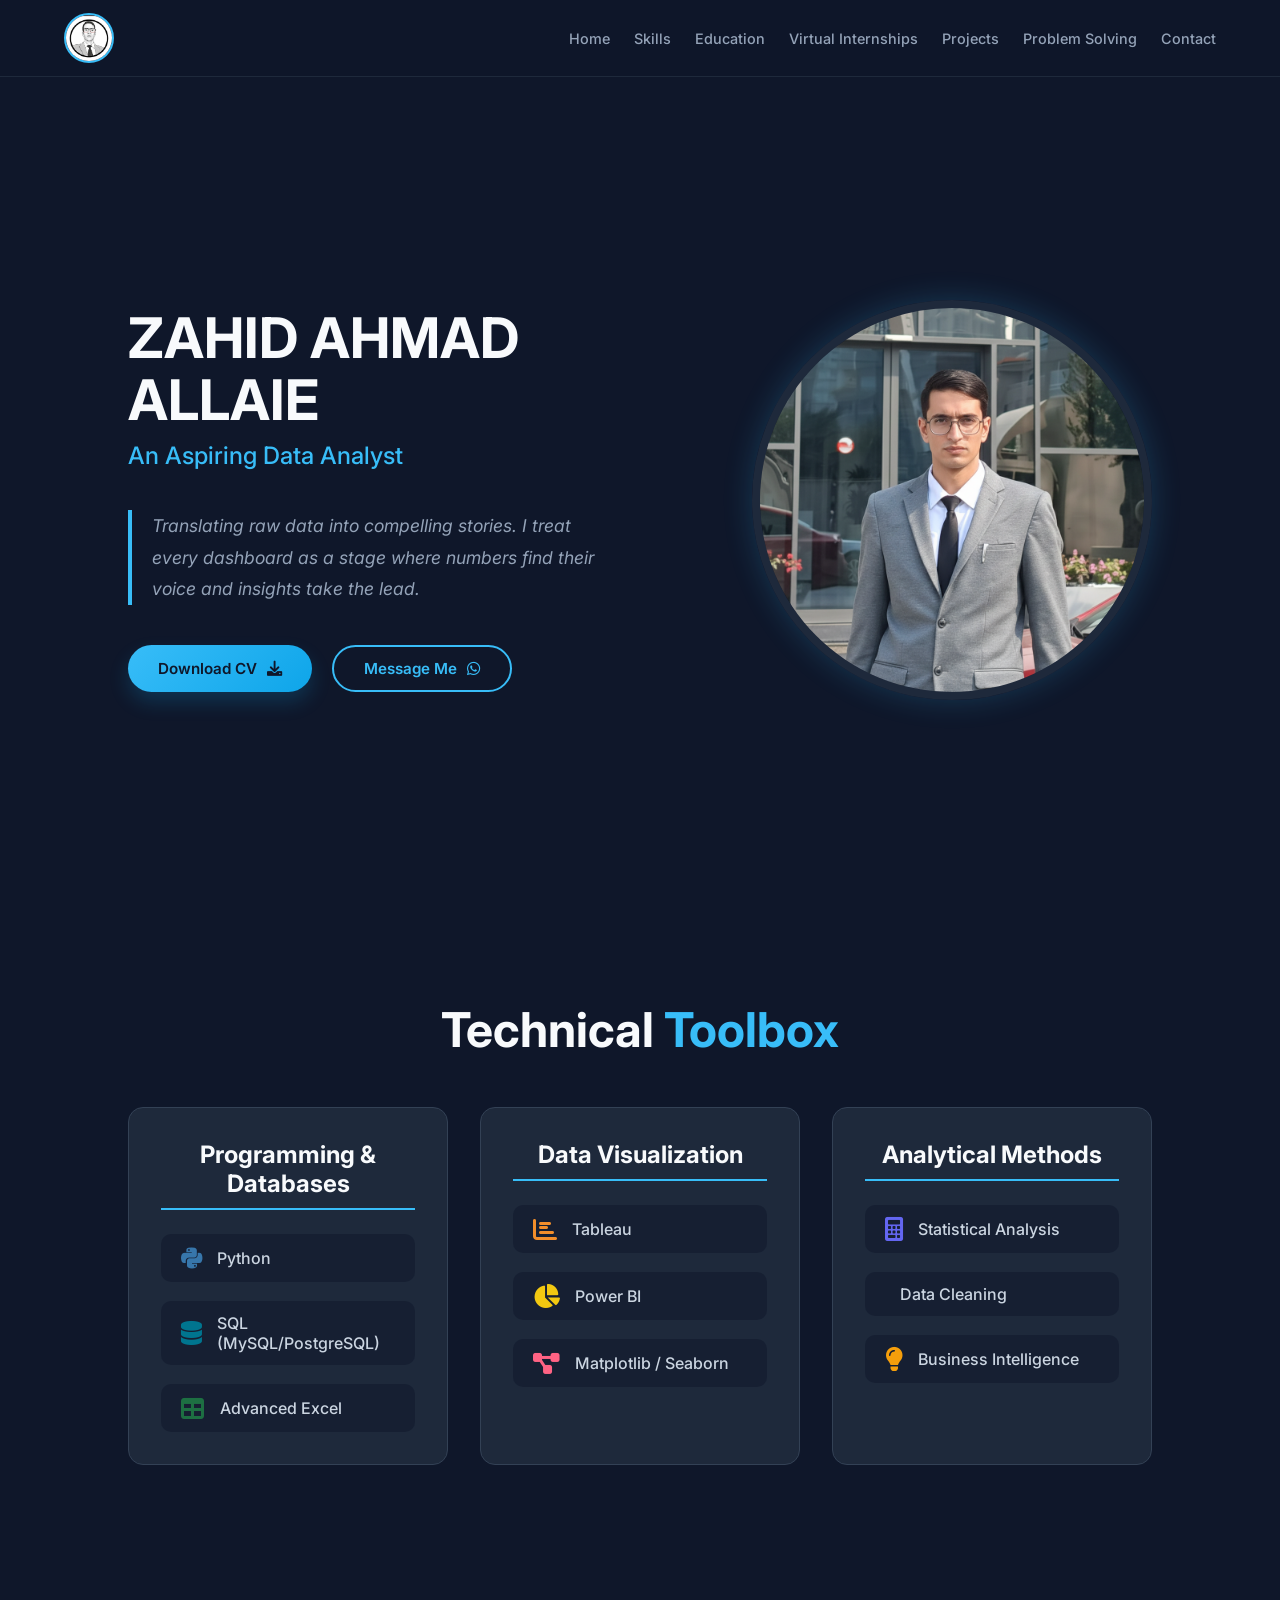
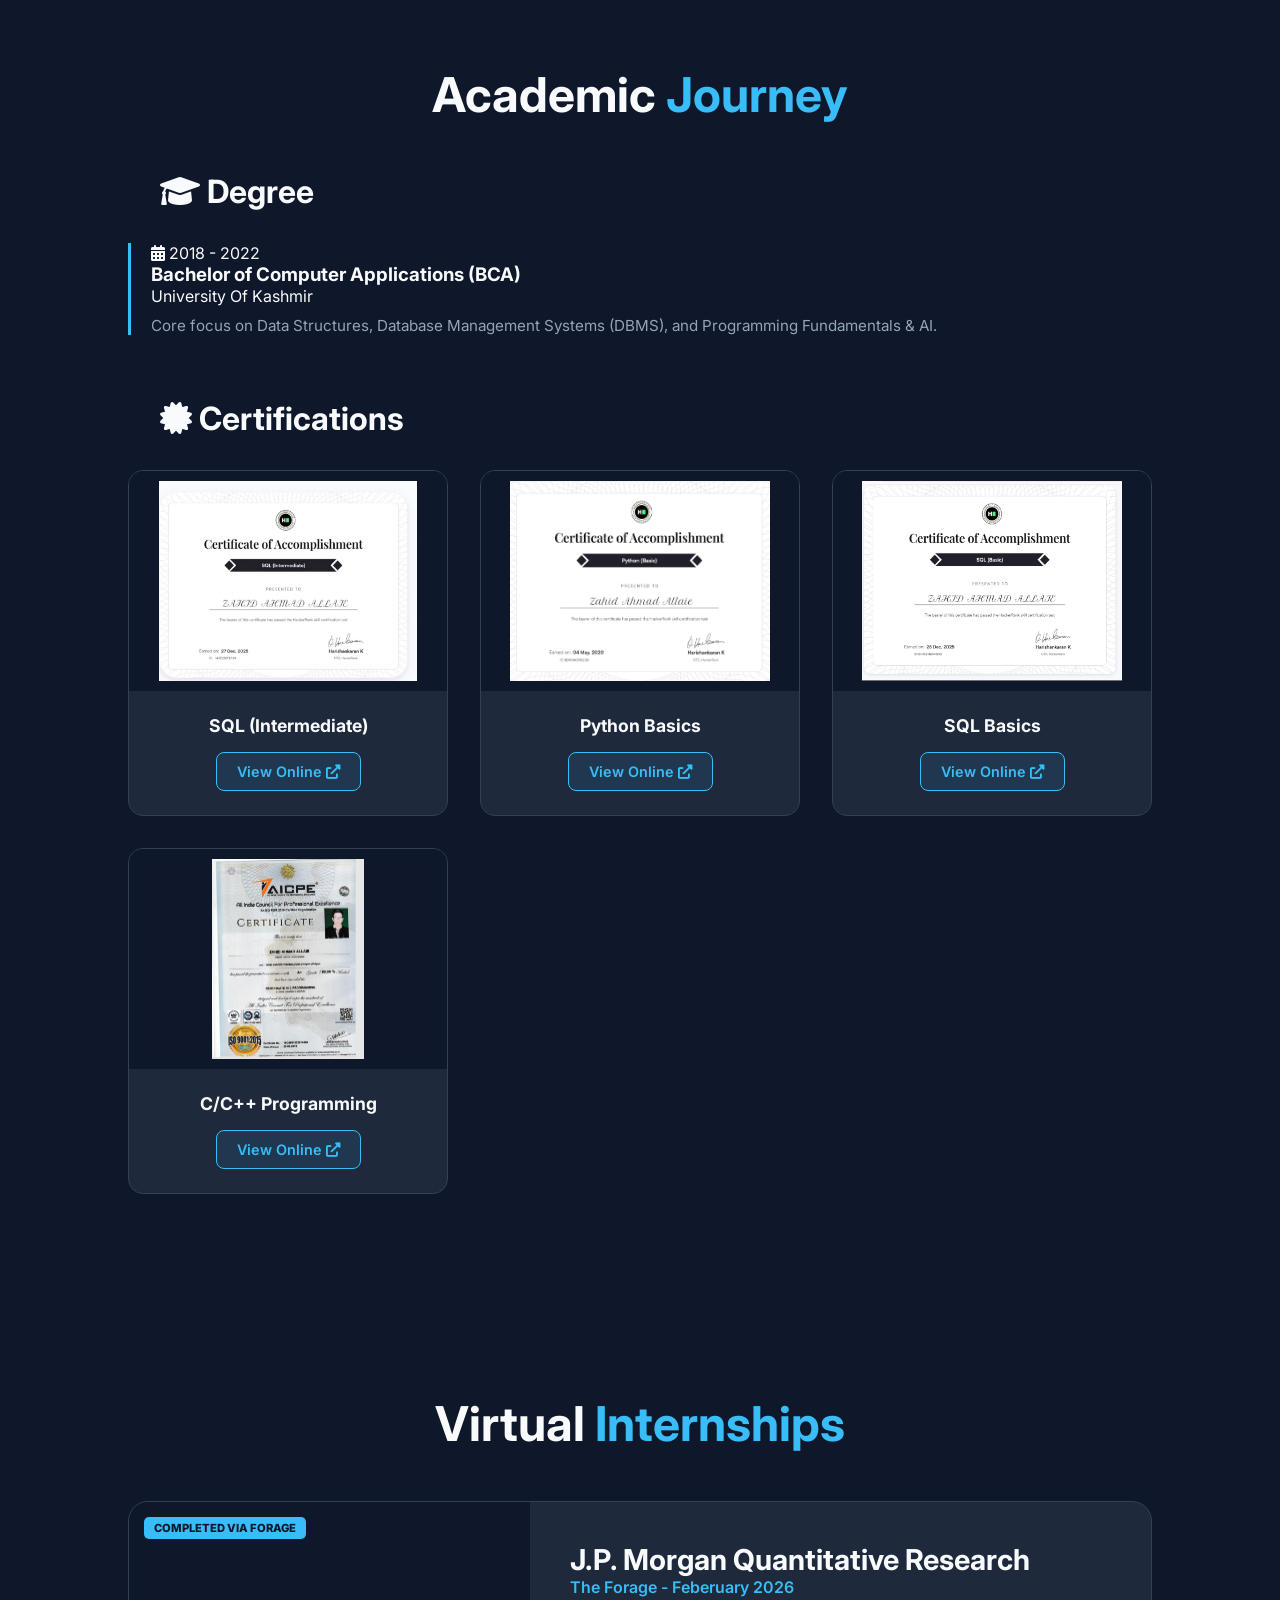
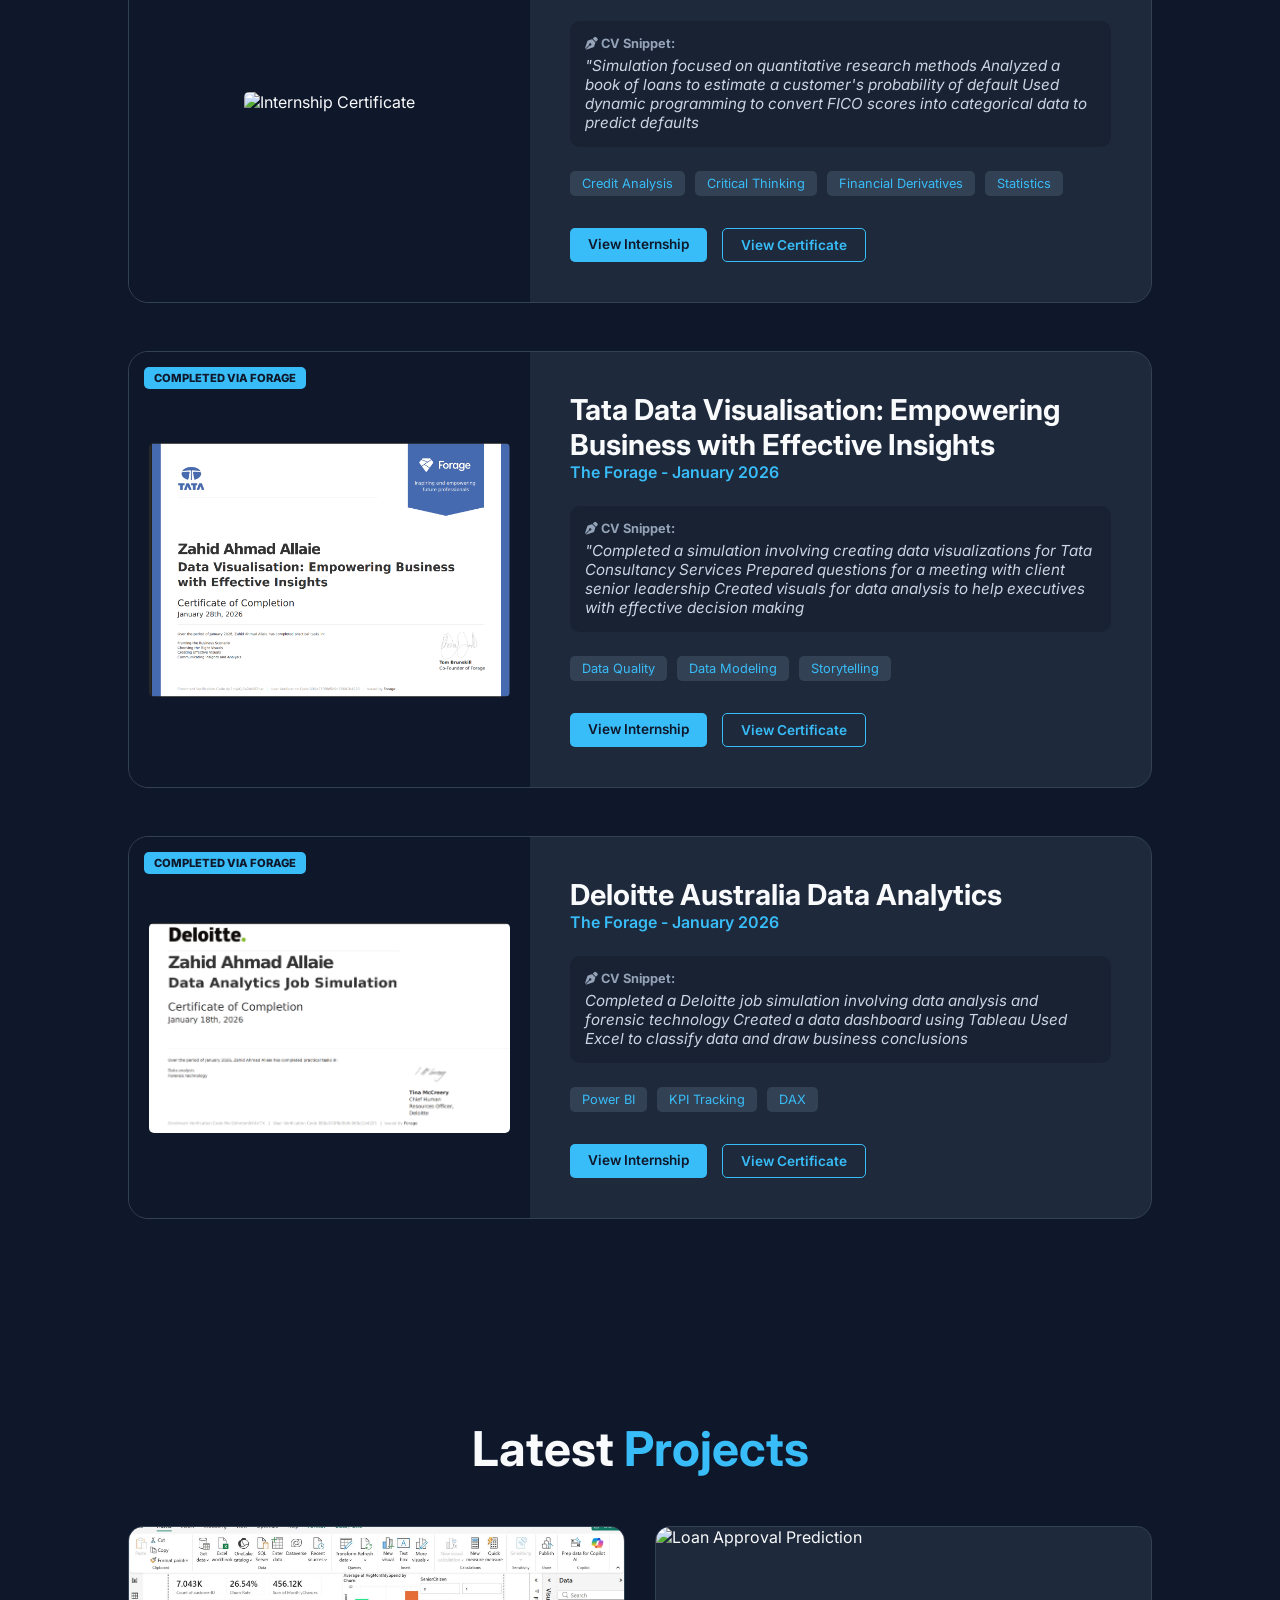
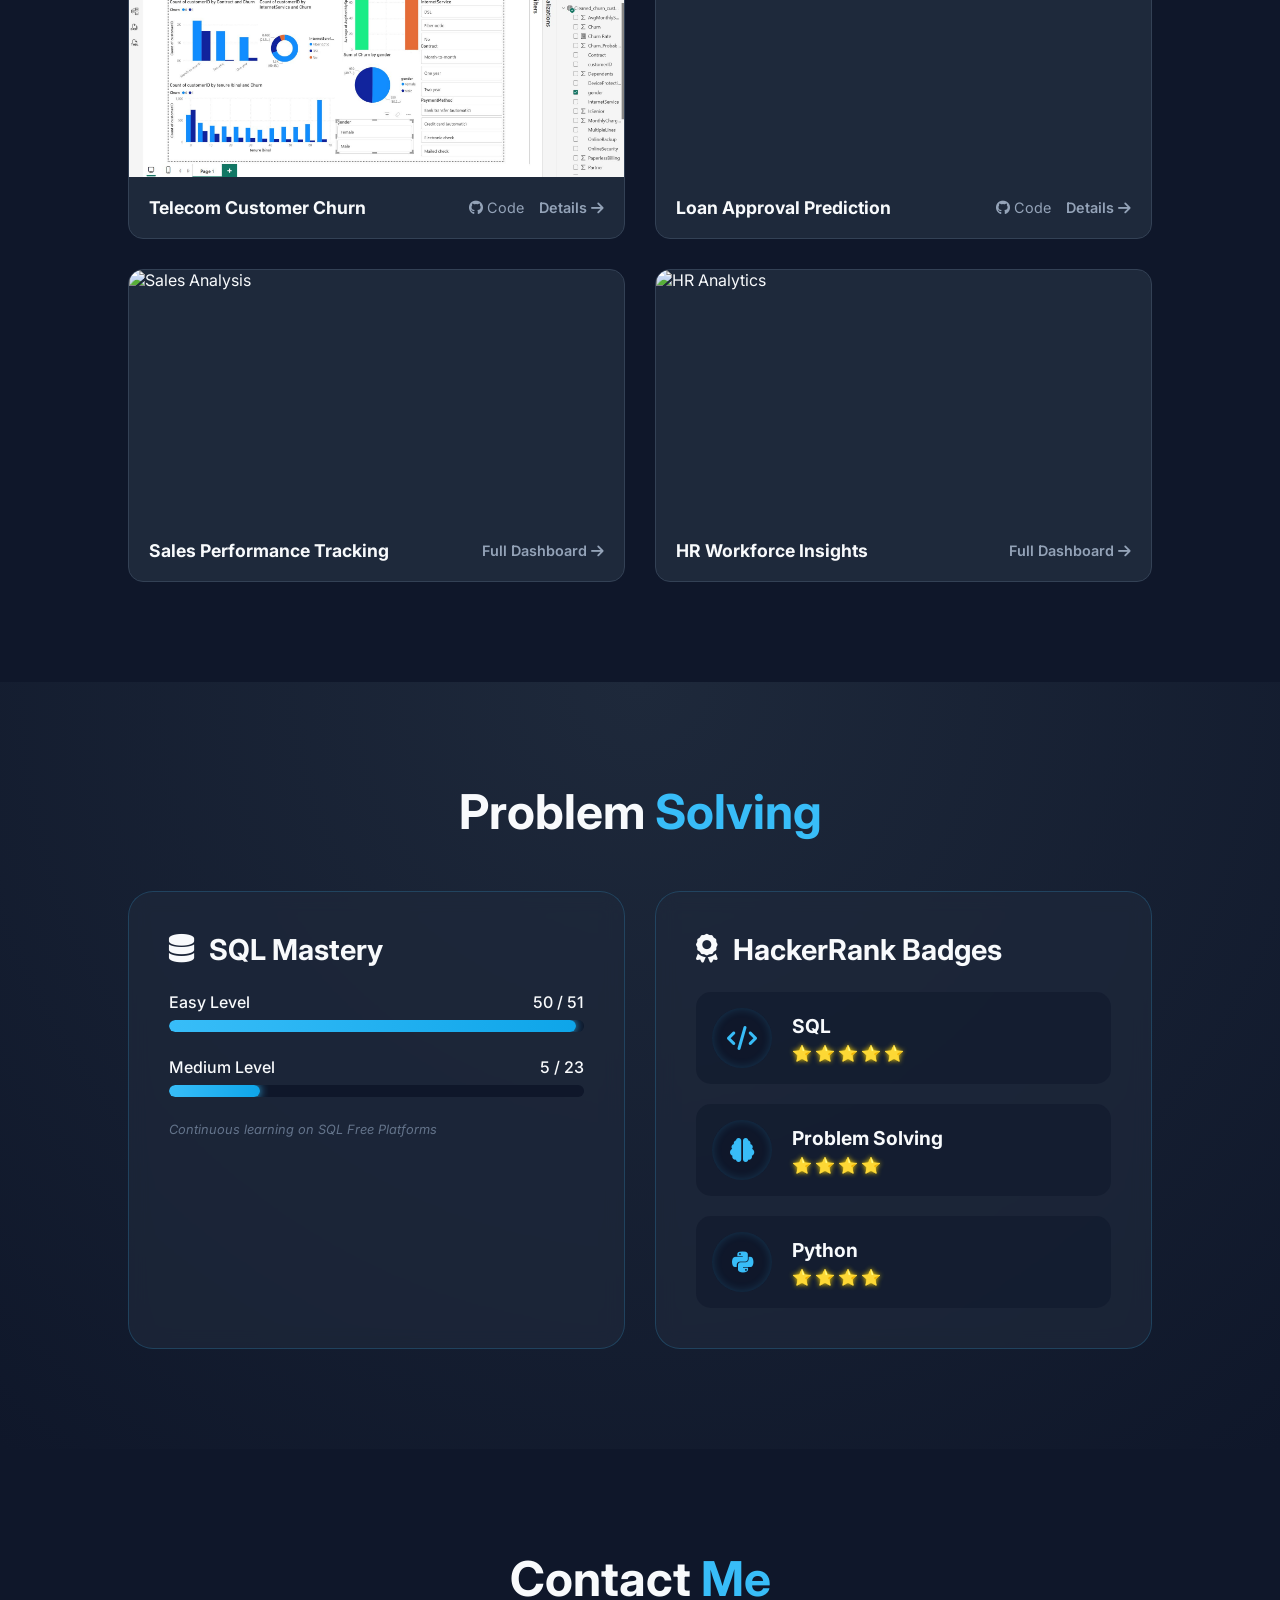
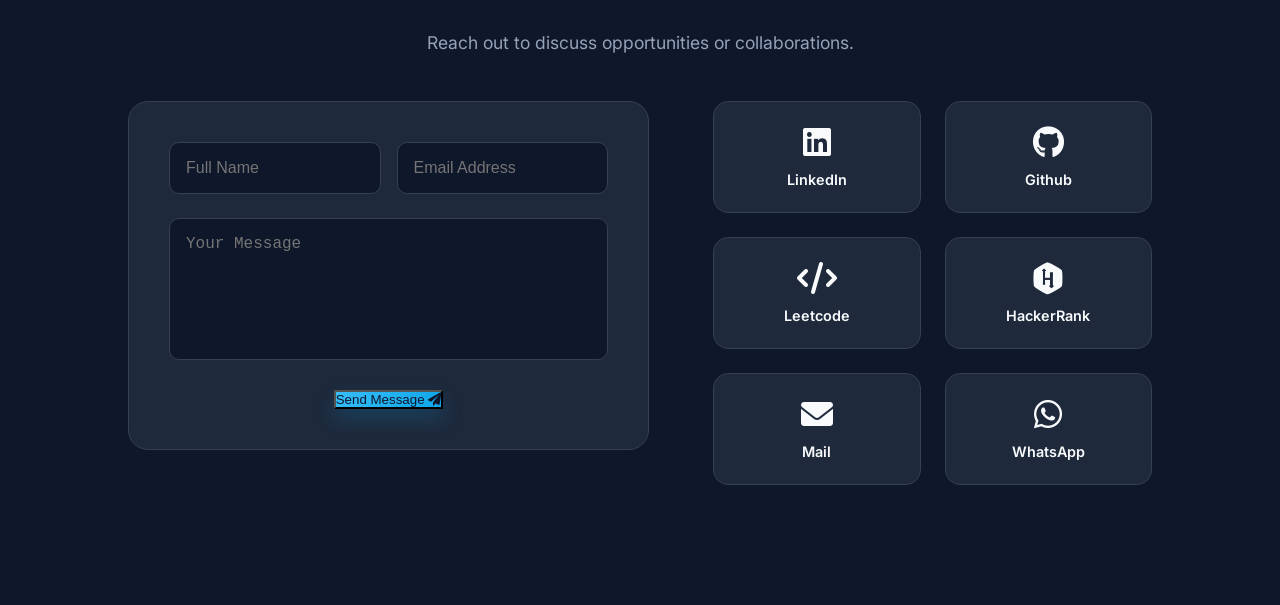
==== commit eae2e56a: "Update index.html" ====
--- a/index.html
+++ b/index.html
@@ -221,6 +221,43 @@
 <section class="internships" id="internships">
     <h2 class="heading">Virtual <span>Internships</span></h2>
 
+
+<div class="intern-wrapper">
+        <div class="intern-card">
+            <div class="intern-visual">
+                <img src="images\certificate2.PNG" alt="Internship Certificate">
+                <div class="intern-label">Completed via Forage</div>
+            </div>
+            
+            <div class="intern-details">
+                <h3>J.P. Morgan Quantitative Research </h3>
+                <p class="company-name">The Forage - Feberuary 2026</p>
+                
+                <div class="cv-snippet">
+                    <strong><i class="fas fa-pen-nib"></i> CV Snippet:</strong>
+                    <p>"Simulation focused on quantitative research methods 
+Analyzed a book of loans to estimate a customer's probability of default
+Used dynamic programming to convert FICO scores into categorical data to predict defaults</p>
+                </div>
+
+                <div class="intern-skills">
+                    <span>Credit Analysis</span>
+                    <span>Critical Thinking</span>
+                    <span>Financial Derivatives</span>
+                    <span>Statistics</span>
+                </div>
+
+                <div class="intern-actions">
+                    <a href="https://www.theforage.com/simulations/jpmorgan/quantitative-research-11oc" class="btn-small">View Internship</a>
+                    <a href="https://www.theforage.com/completion-certificates/Sj7temL583QAYpHXD/bWqaecPDbYAwSDqJy_Sj7temL583QAYpHXD_696a570f8d5b9c666d1b4325_1770476685295_completion_certificate.pdf" class="btn-small btn-outline">View Certificate</a>
+                </div>
+            </div>
+        </div>
+
+
+
+
+    
     <div class="intern-wrapper">
         <div class="intern-card">
             <div class="intern-visual">
@@ -515,3 +552,4 @@
 </html>
 
 
+
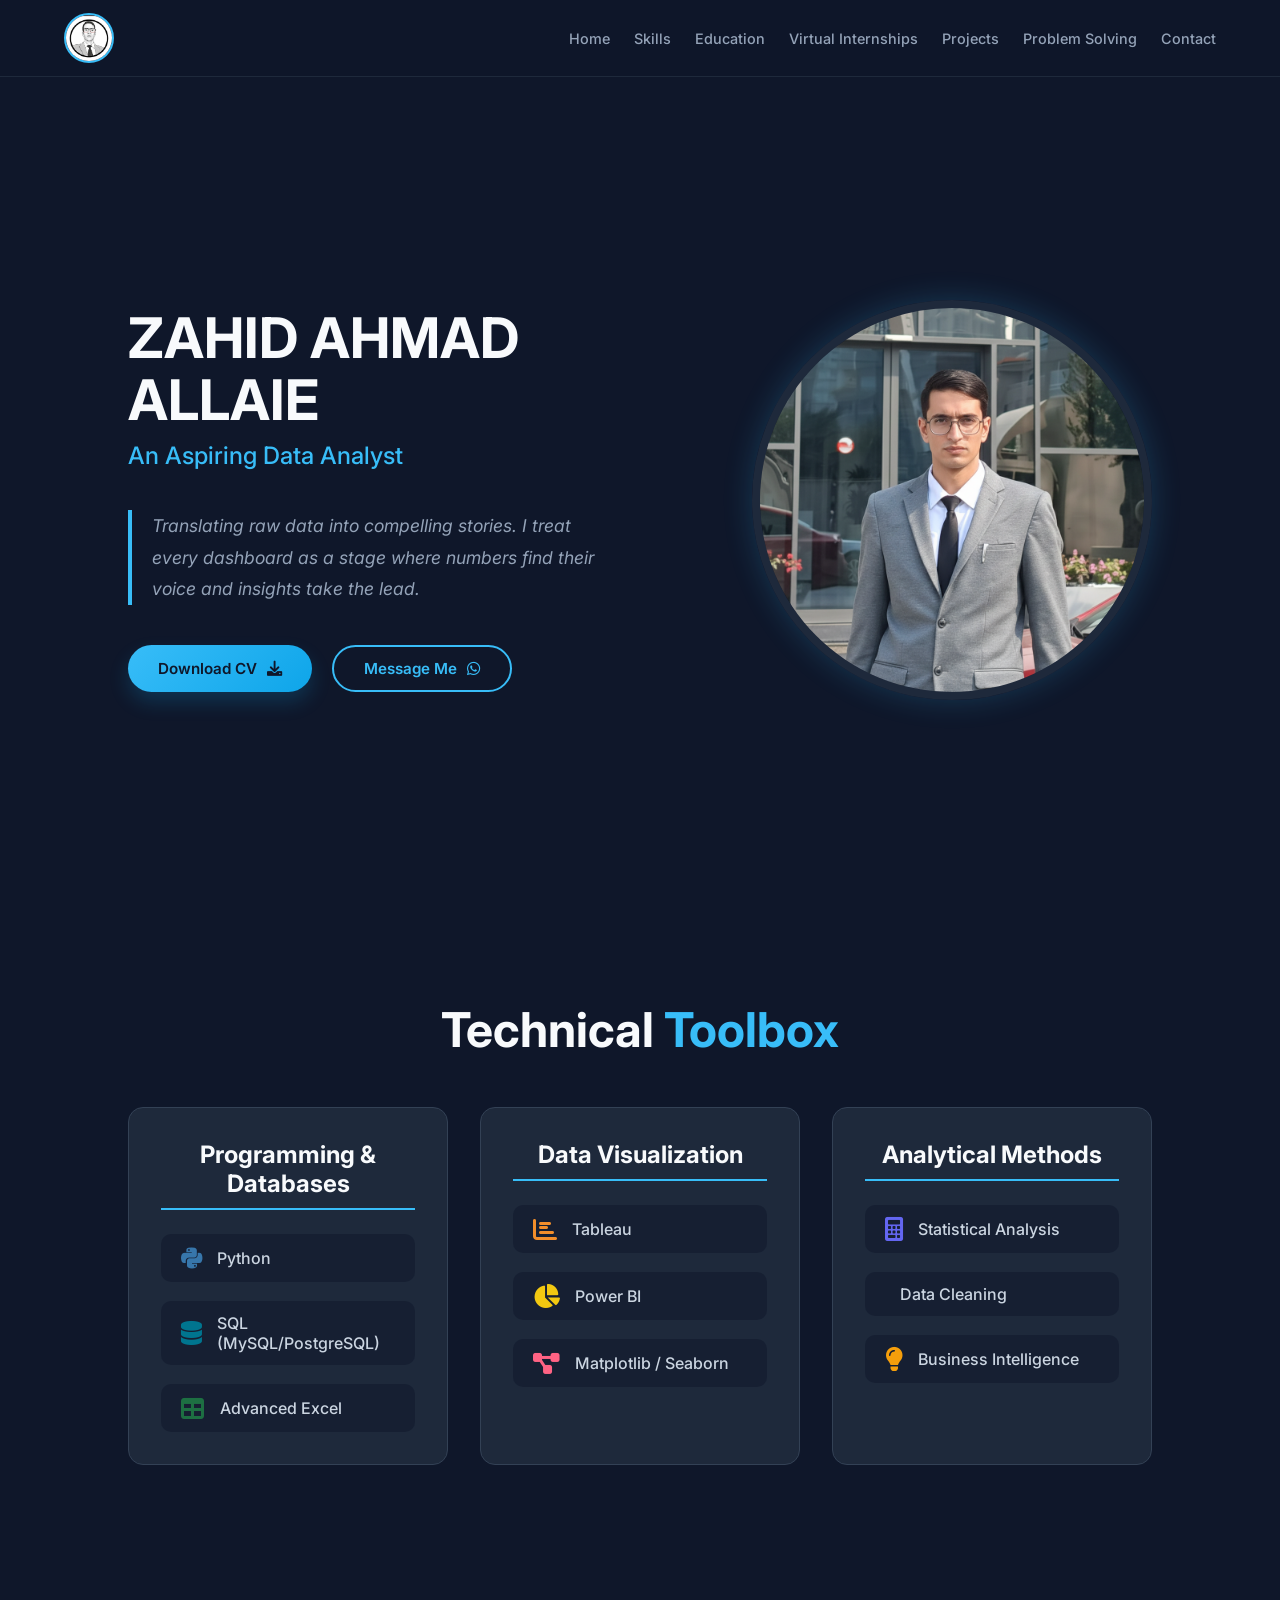
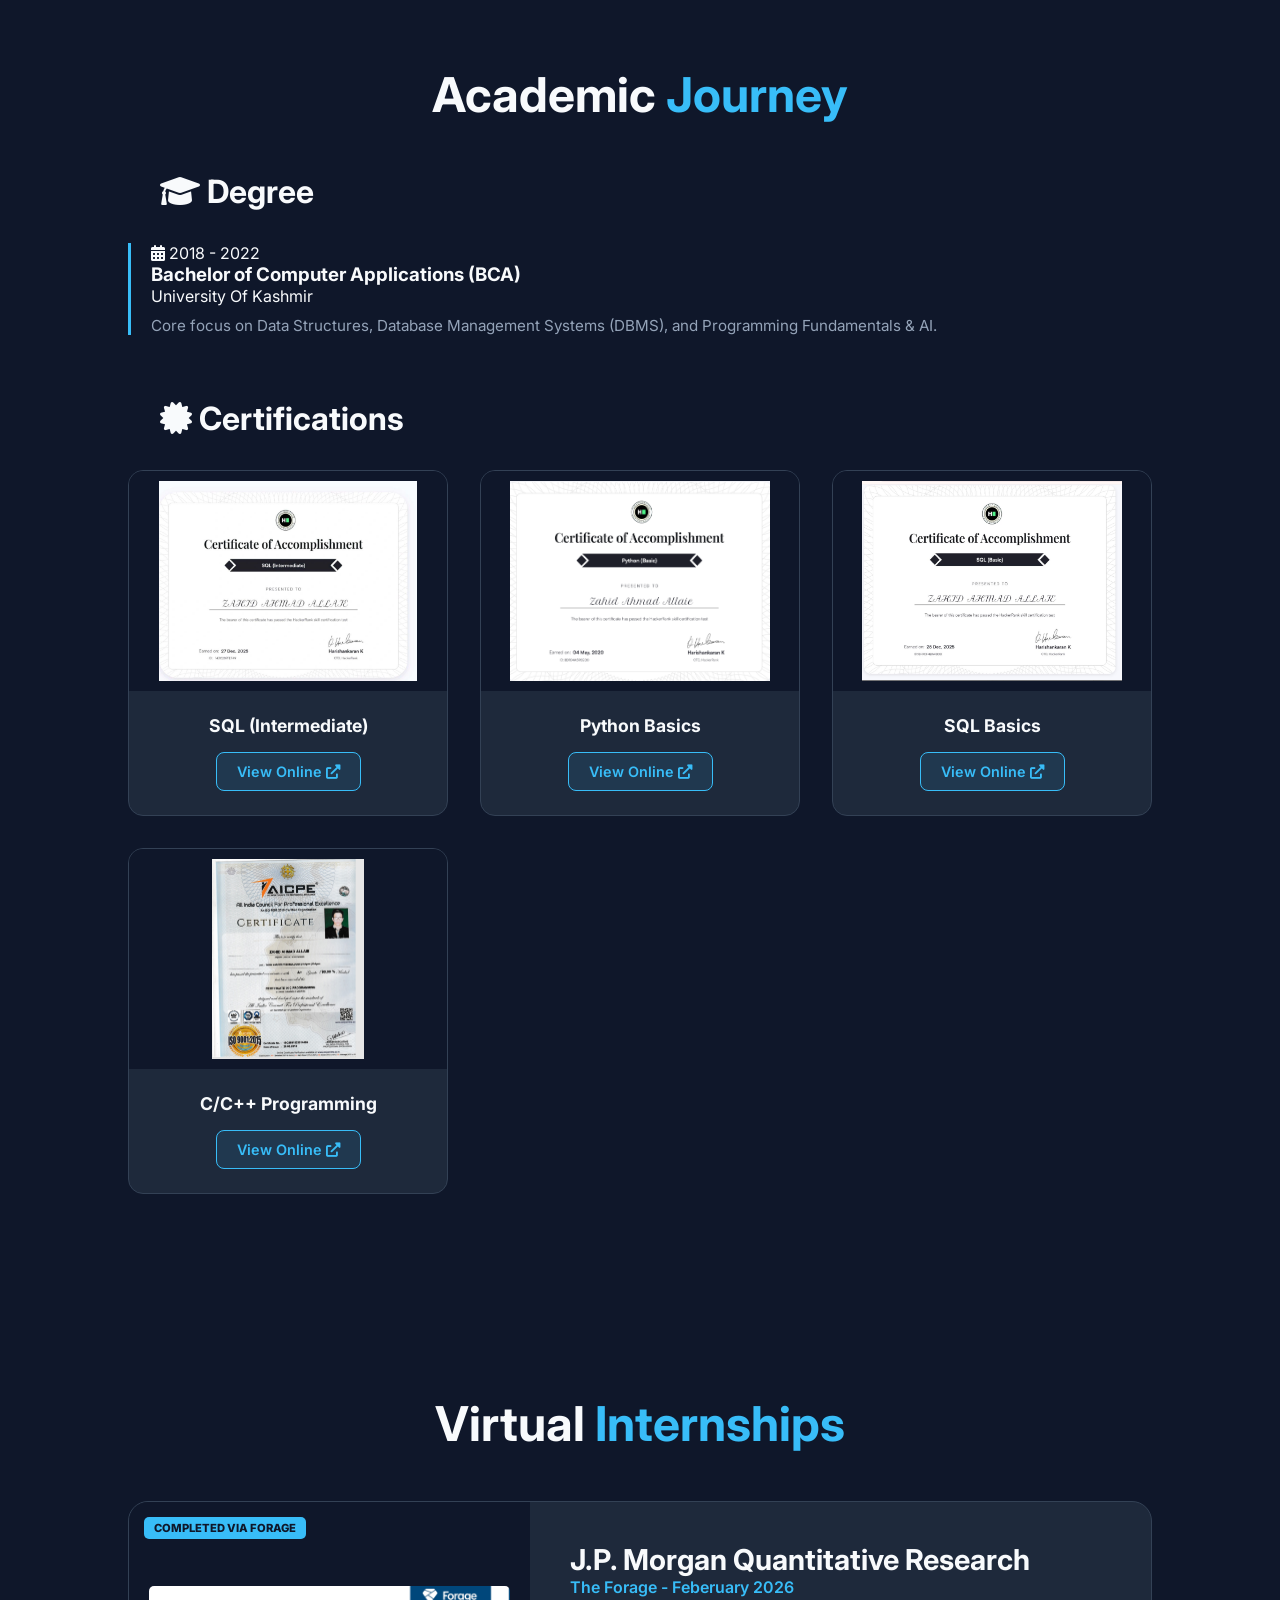
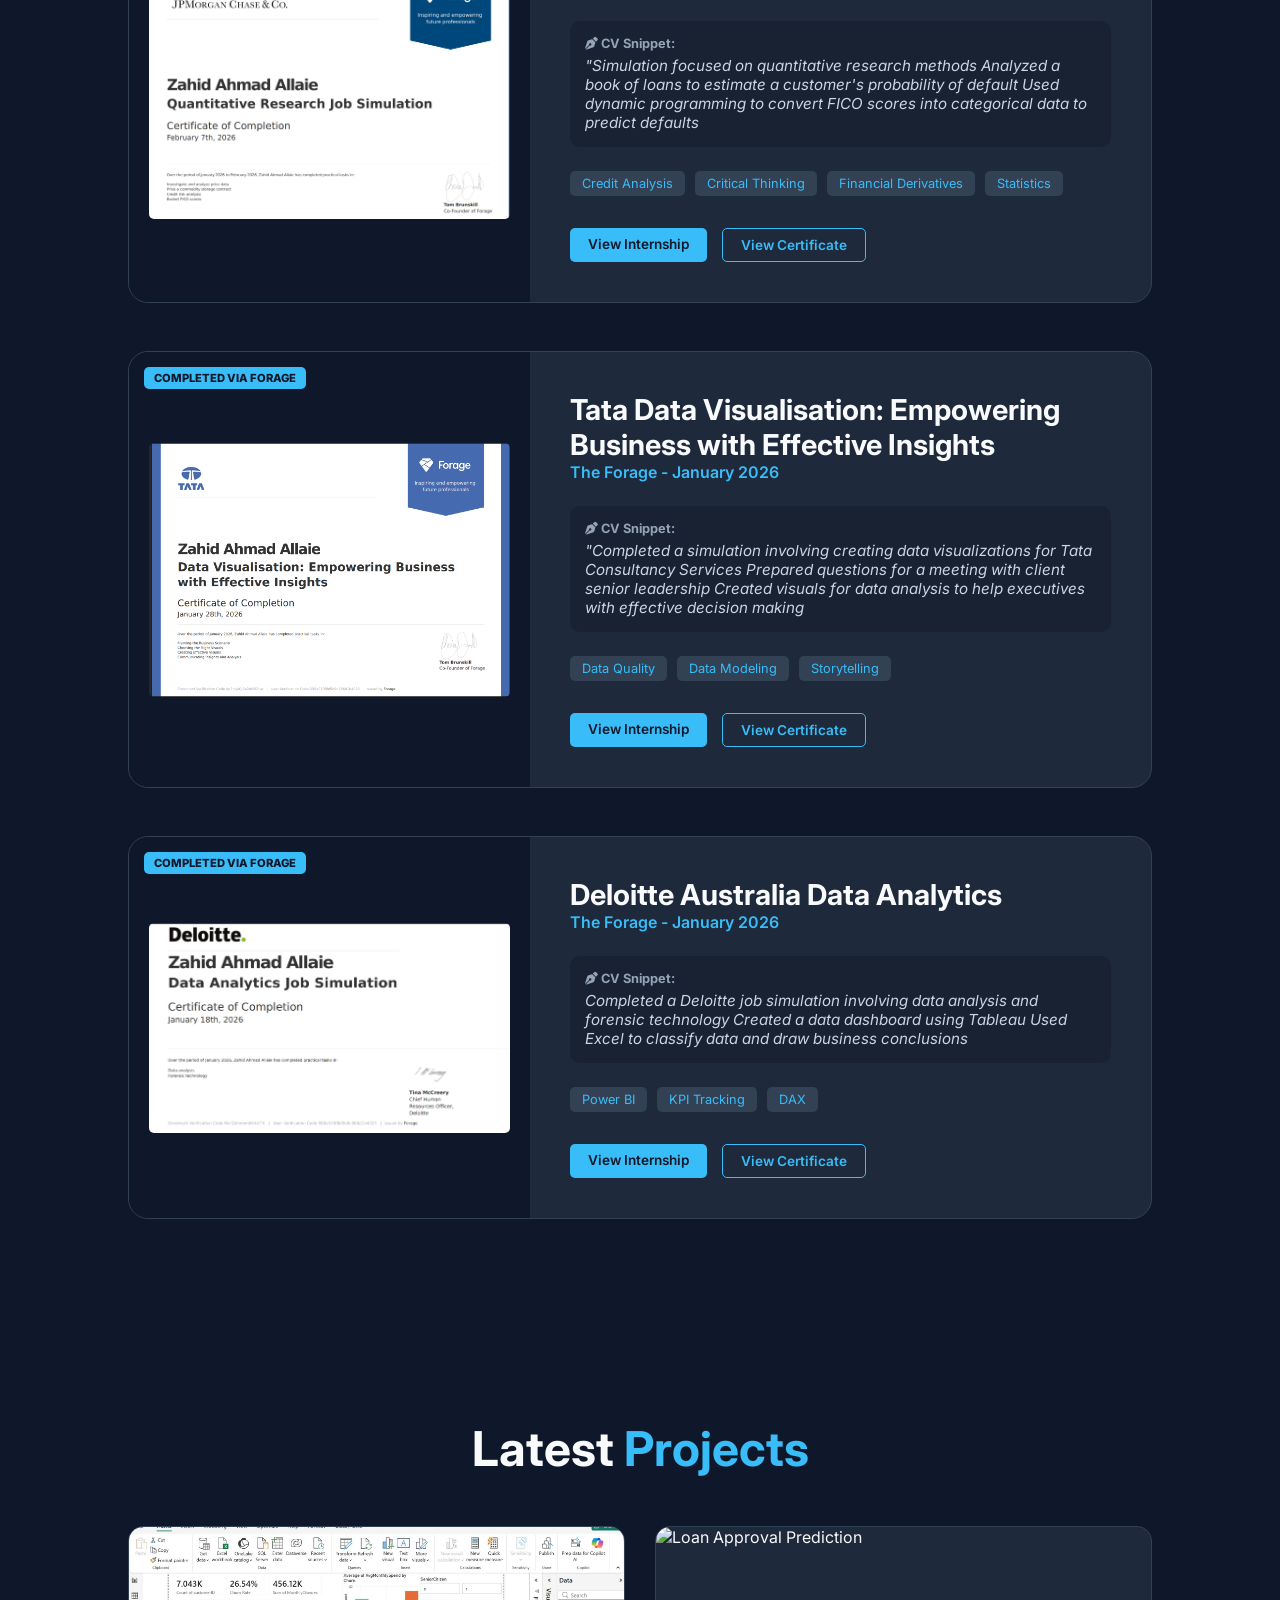
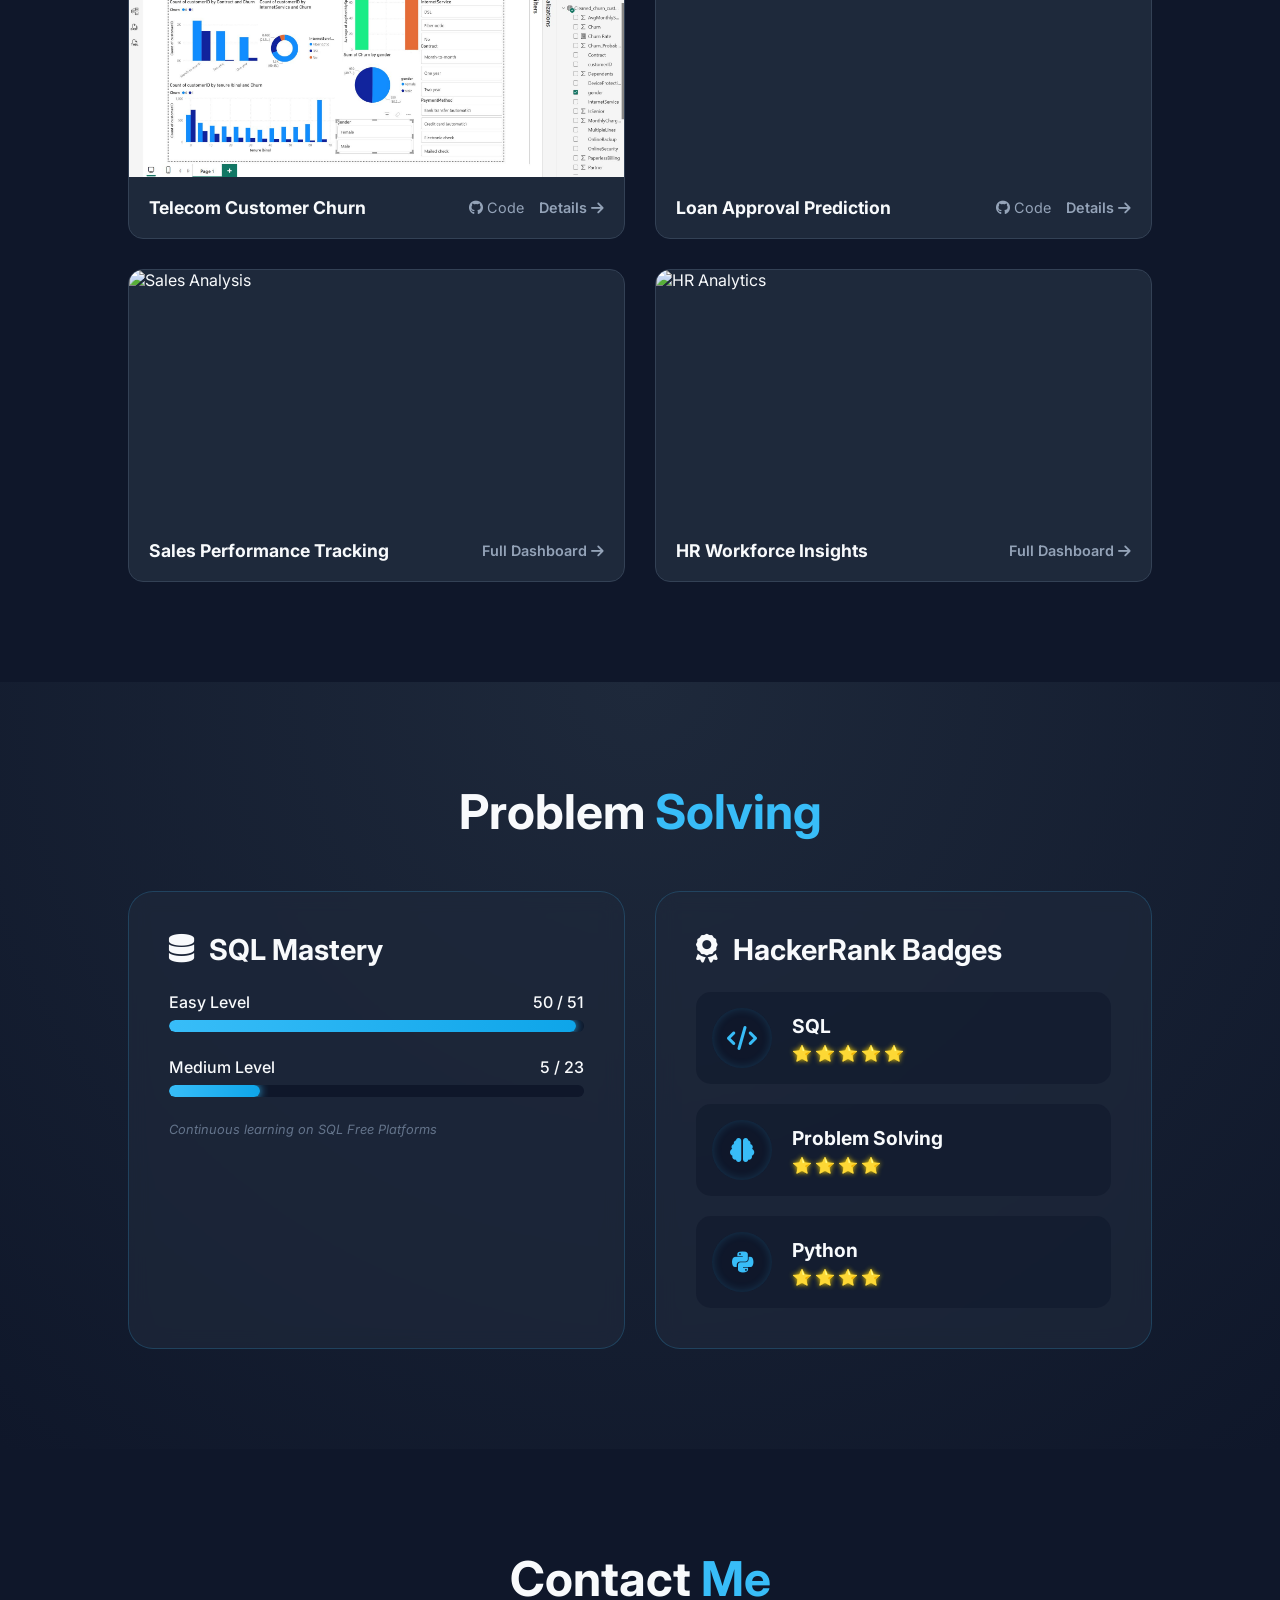
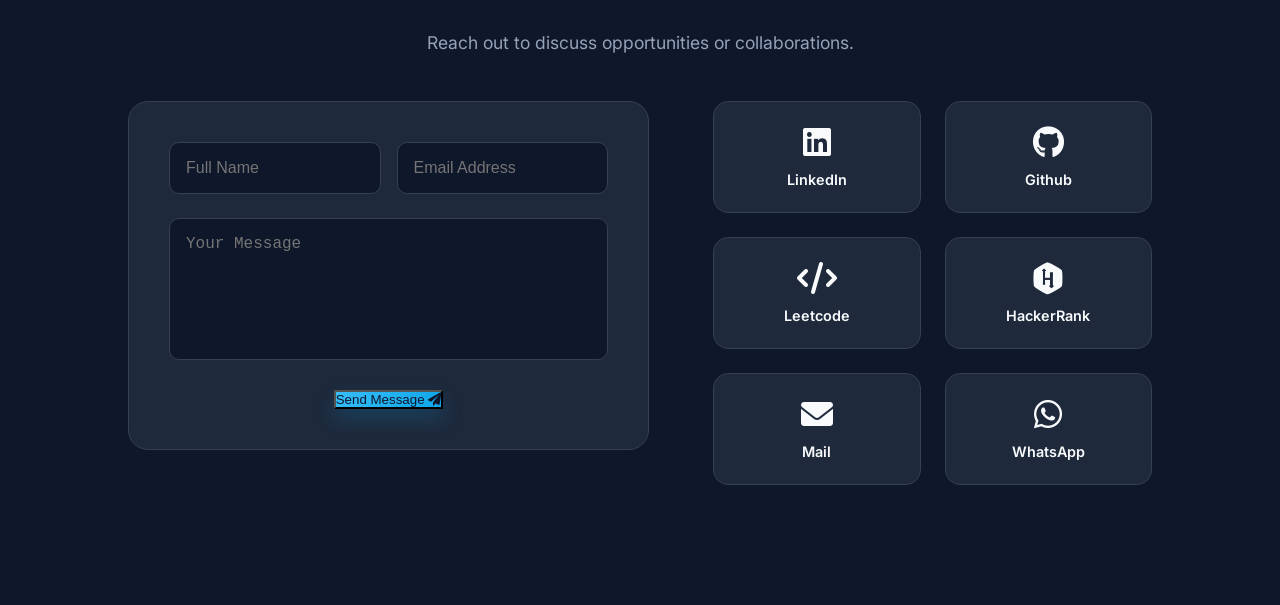
==== commit 0fd06599: "Update index.html" ====
--- a/index.html
+++ b/index.html
@@ -225,7 +225,7 @@
 <div class="intern-wrapper">
         <div class="intern-card">
             <div class="intern-visual">
-                <img src="images\certificate2.PNG" alt="Internship Certificate">
+                <img src="images\certficate2.PNG" alt="Internship Certificate">
                 <div class="intern-label">Completed via Forage</div>
             </div>
             
@@ -553,3 +553,4 @@
 
 
 
+
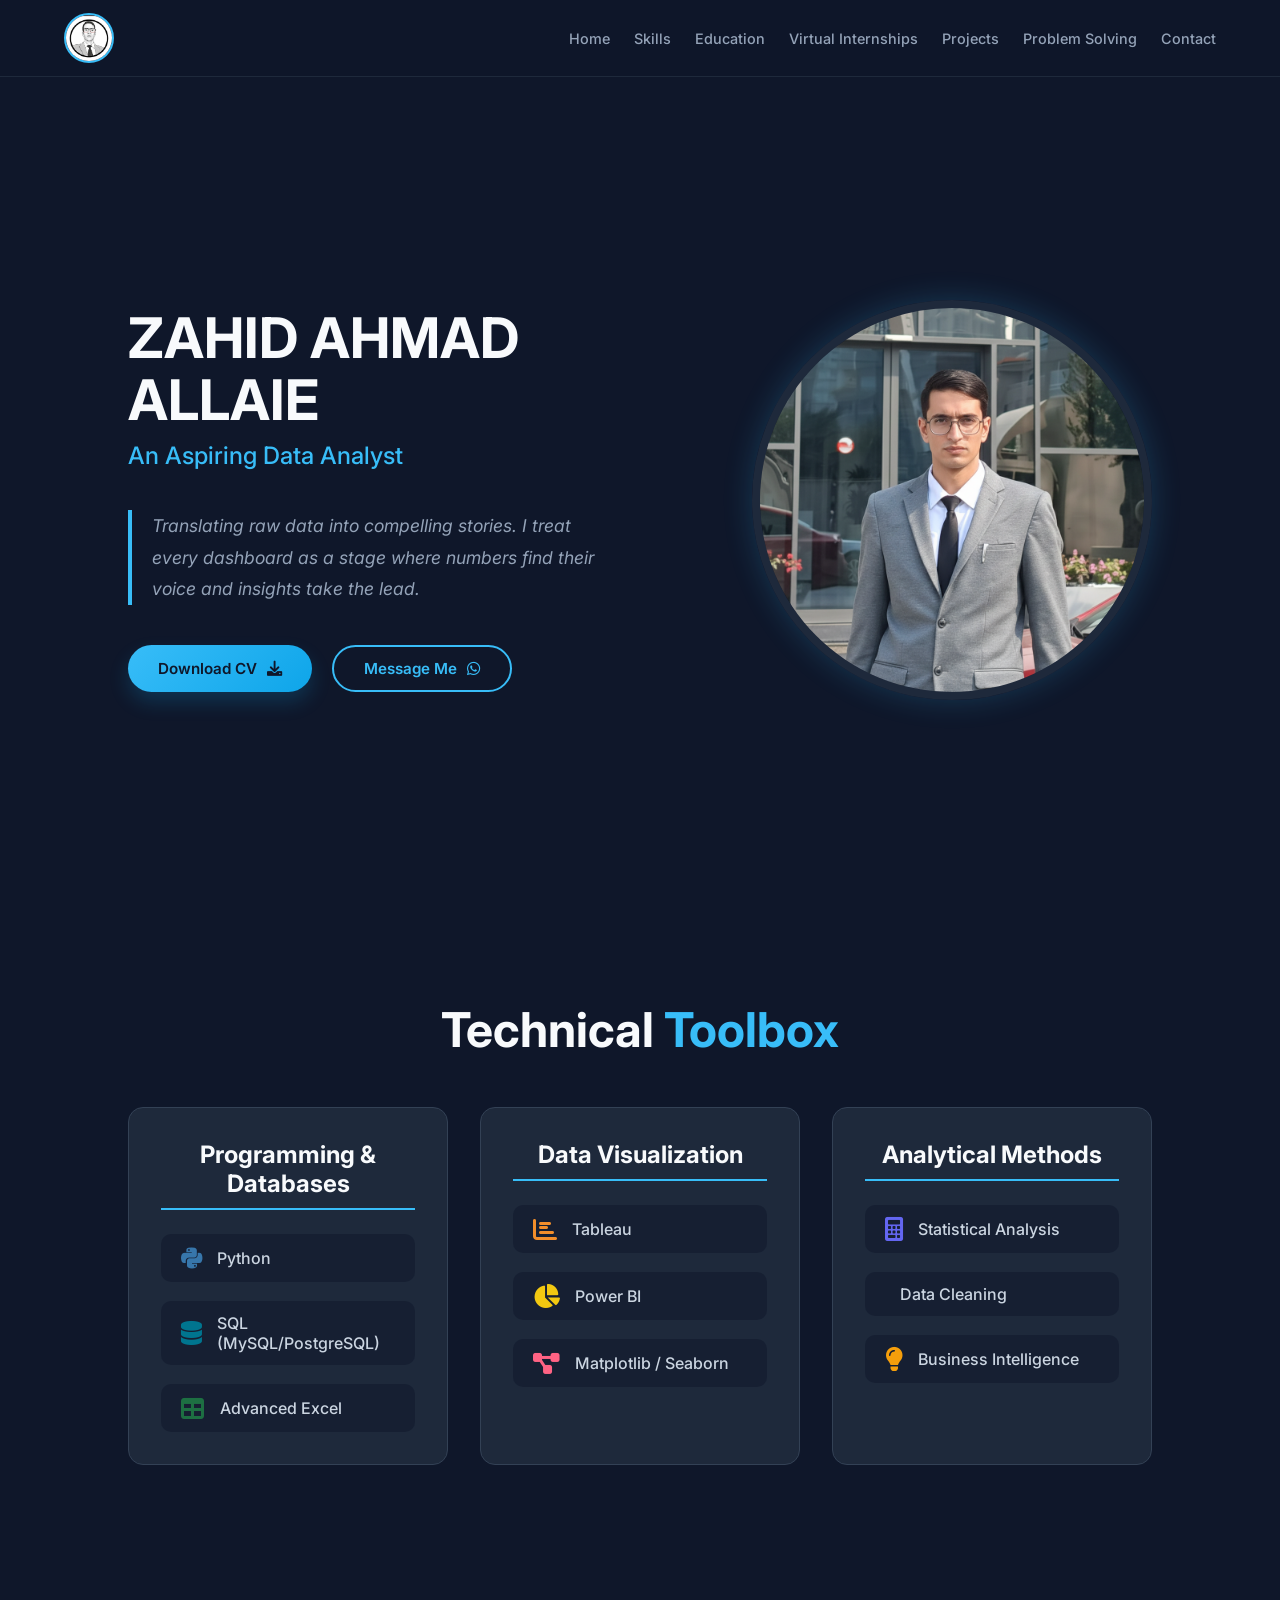
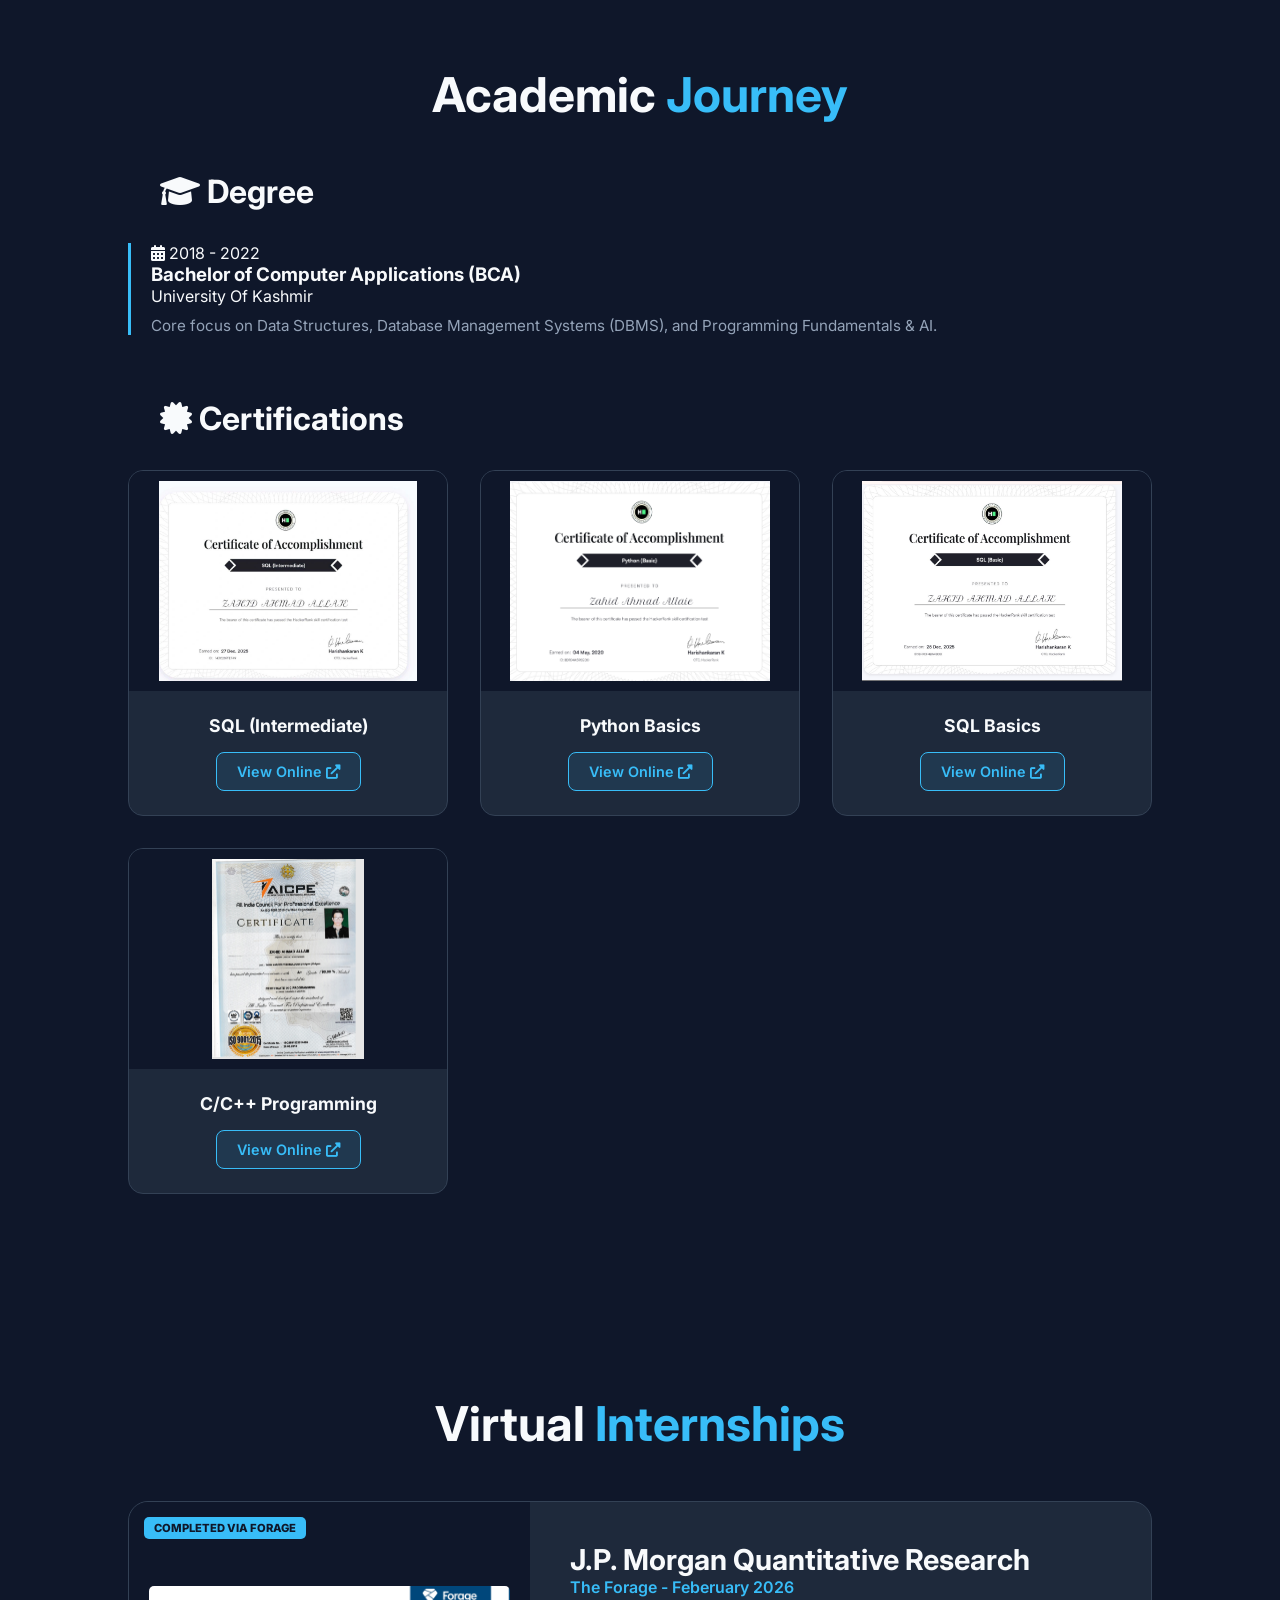
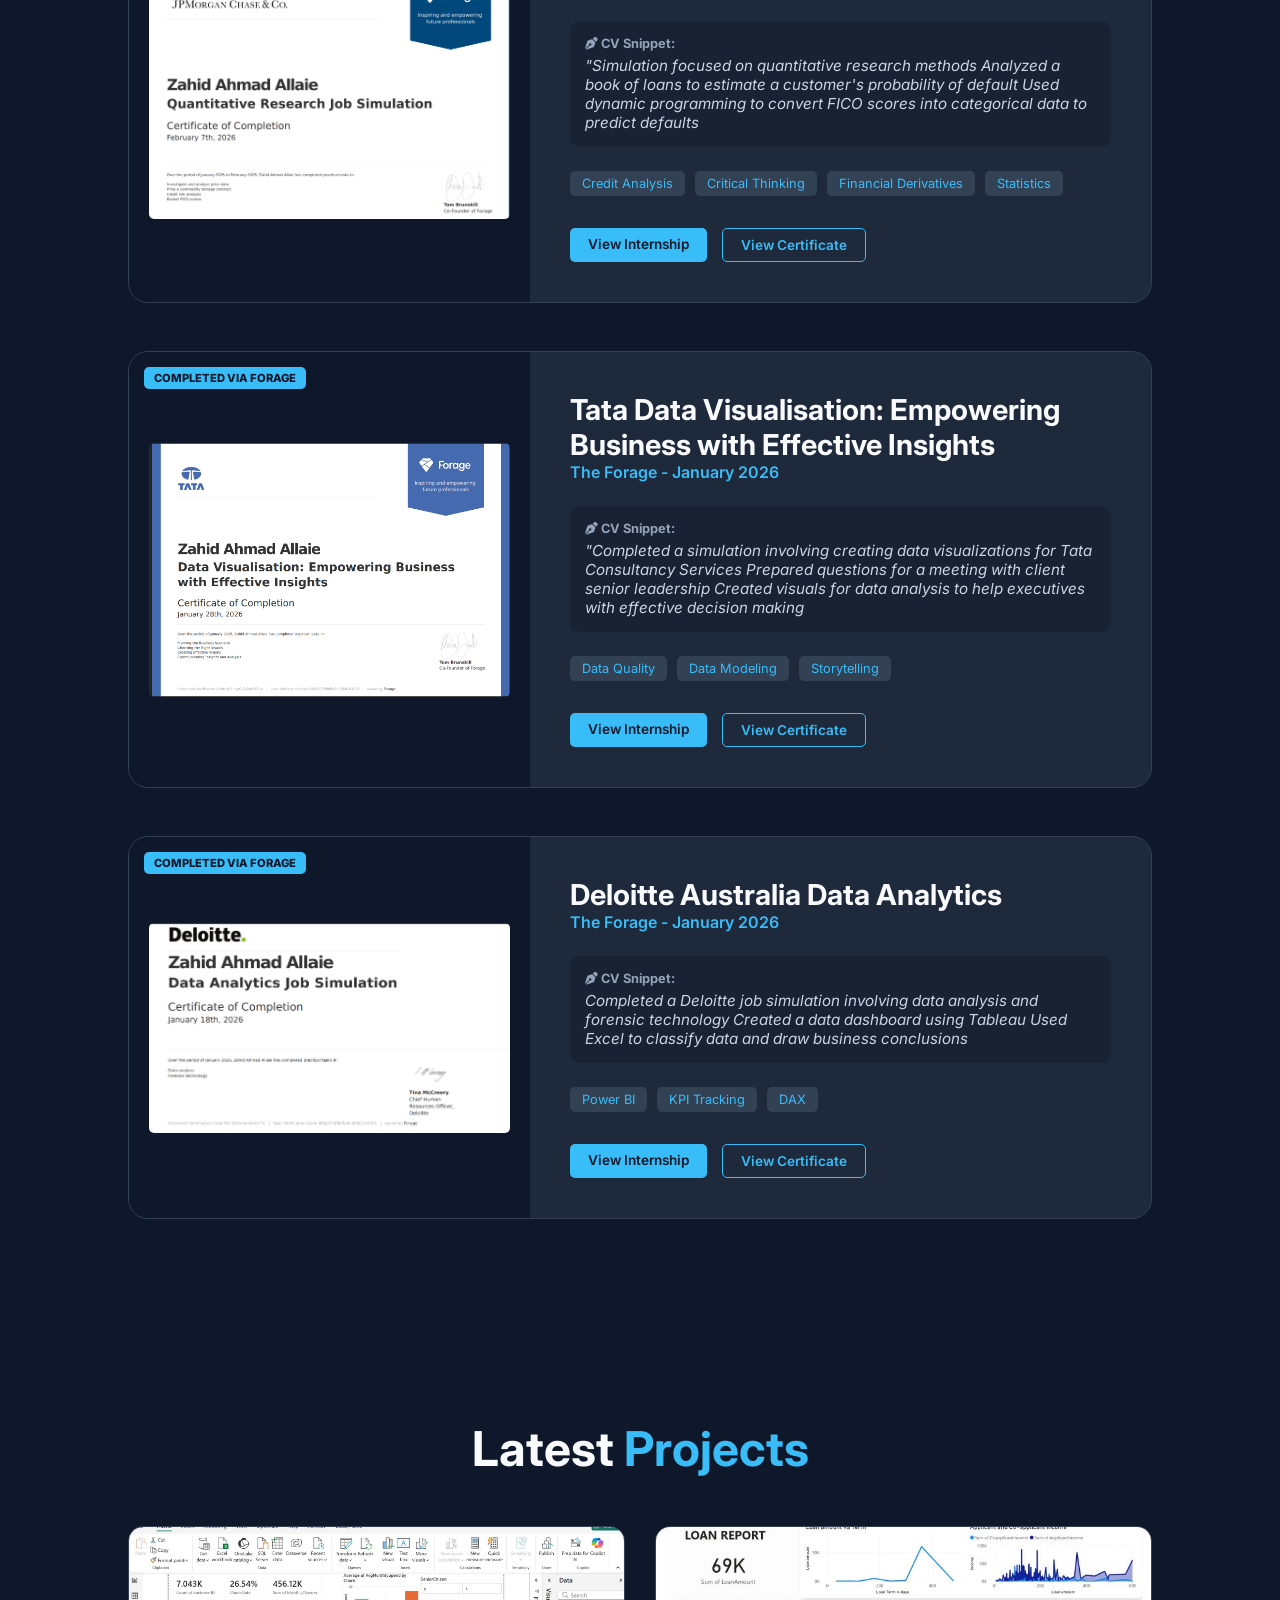
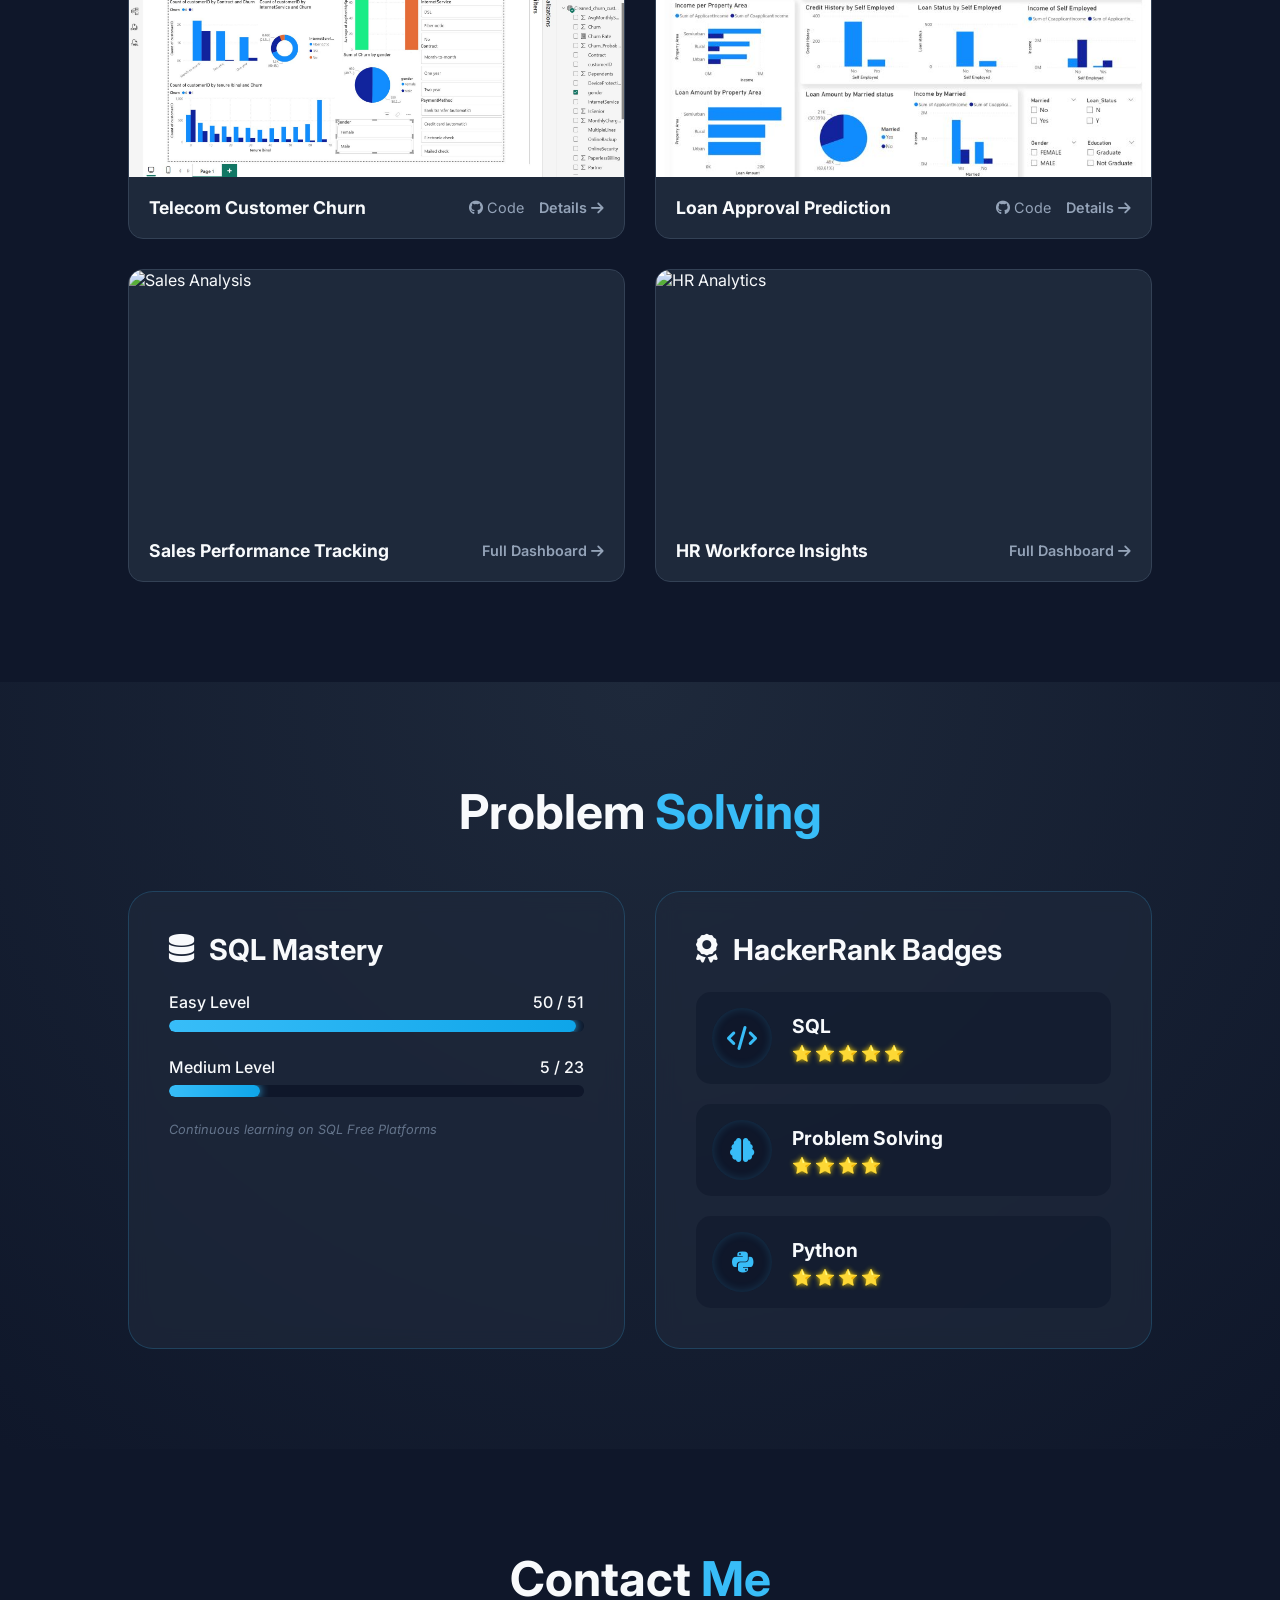
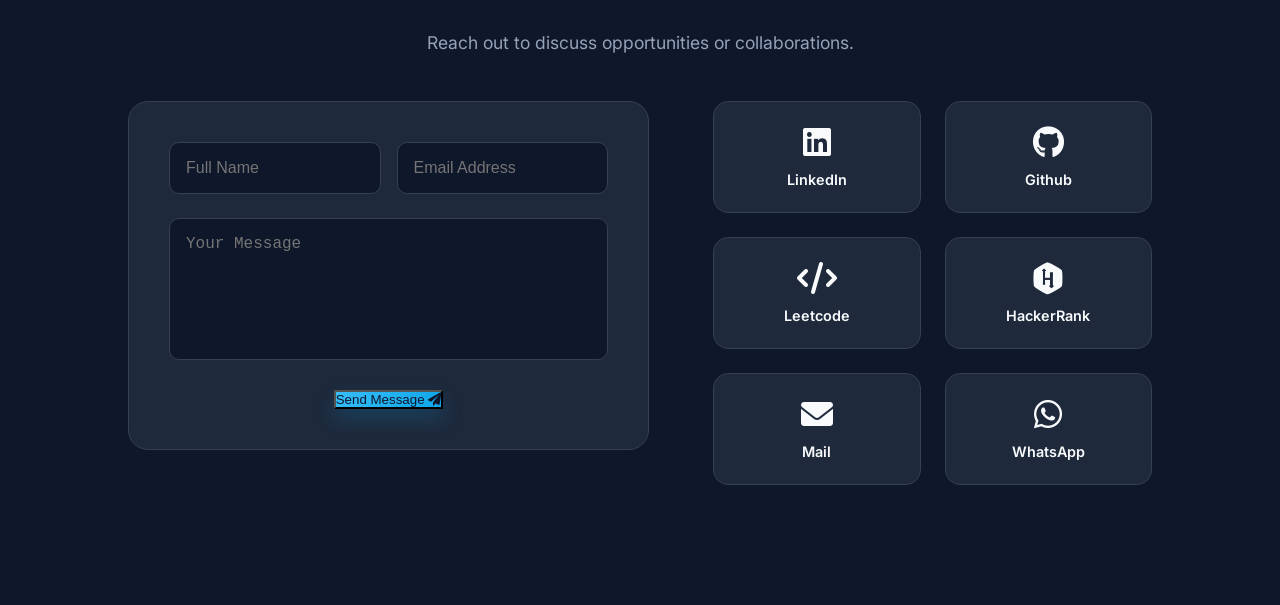
==== commit 7e779e27: "Update index.html" ====
--- a/index.html
+++ b/index.html
@@ -50,7 +50,7 @@
             </p>
 
             <div class="btn-group animate-left">
-                <a href="https://drive.google.com/file/d/1GFUO-oh1-KVw1tU54nTM6LFHCbg9T-Mq/view" target="_blank" class="btn btn-cv">
+                <a href="https://drive.google.com/file/d/1bZOlrgJmQ8wPD6ajjktCOMfjPpmaEwJt/view?usp=drive_link" target="_blank" class="btn btn-cv">
                     <span>Download CV</span>
                     <i class="fas fa-download"></i>
                 </a>
@@ -353,15 +353,15 @@
             <div class="project-text">
                 <h3>Telecom Customer Churn</h3>
                 <div class="project-links">
-                    <a href="GITHUB_LINK" target="_blank"><i class="fab fa-github"></i> Code</a>
-                    <a href="#" class="view-link">Details <i class="fas fa-arrow-right"></i></a>
+                    <a href="https://github.com/Zahidtoofani/Telecom_Churn_Analysis" target="https://github.com/Zahidtoofani/Telecom_Churn_Analysis"><i class="fab fa-github"></i> Code</a>
+                    <a href="https://github.com/Zahidtoofani/Telecom_Churn_Analysis" class="view-link">Details <i class="fas fa-arrow-right"></i></a>
                 </div>
             </div>
         </div>
 
         <div class="project-box">
             <div class="project-media">
-                <img src="images\custt.png" alt="Loan Approval Prediction">
+                <img src="images\DB.jpg" alt="Loan Approval Prediction">
                 <div class="project-overlay">
                     <div class="overlay-content">
                         <h4>Impact: 91% Precision</h4>
@@ -375,8 +375,8 @@
             <div class="project-text">
                 <h3>Loan Approval Prediction</h3>
                 <div class="project-links">
-                    <a href="GITHUB_LINK" target="_blank"><i class="fab fa-github"></i> Code</a>
-                    <a href="#" class="view-link">Details <i class="fas fa-arrow-right"></i></a>
+                    <a href="https://github.com/Zahidtoofani/Loan-Approval-Predictio" target="https://github.com/Zahidtoofani/Loan-Approval-Predictio"><i class="fab fa-github"></i> Code</a>
+                    <a href="https://github.com/Zahidtoofani/Loan-Approval-Predictio" class="view-link">Details <i class="fas fa-arrow-right"></i></a>
                 </div>
             </div>
         </div>
@@ -554,3 +554,4 @@
 
 
 
+
